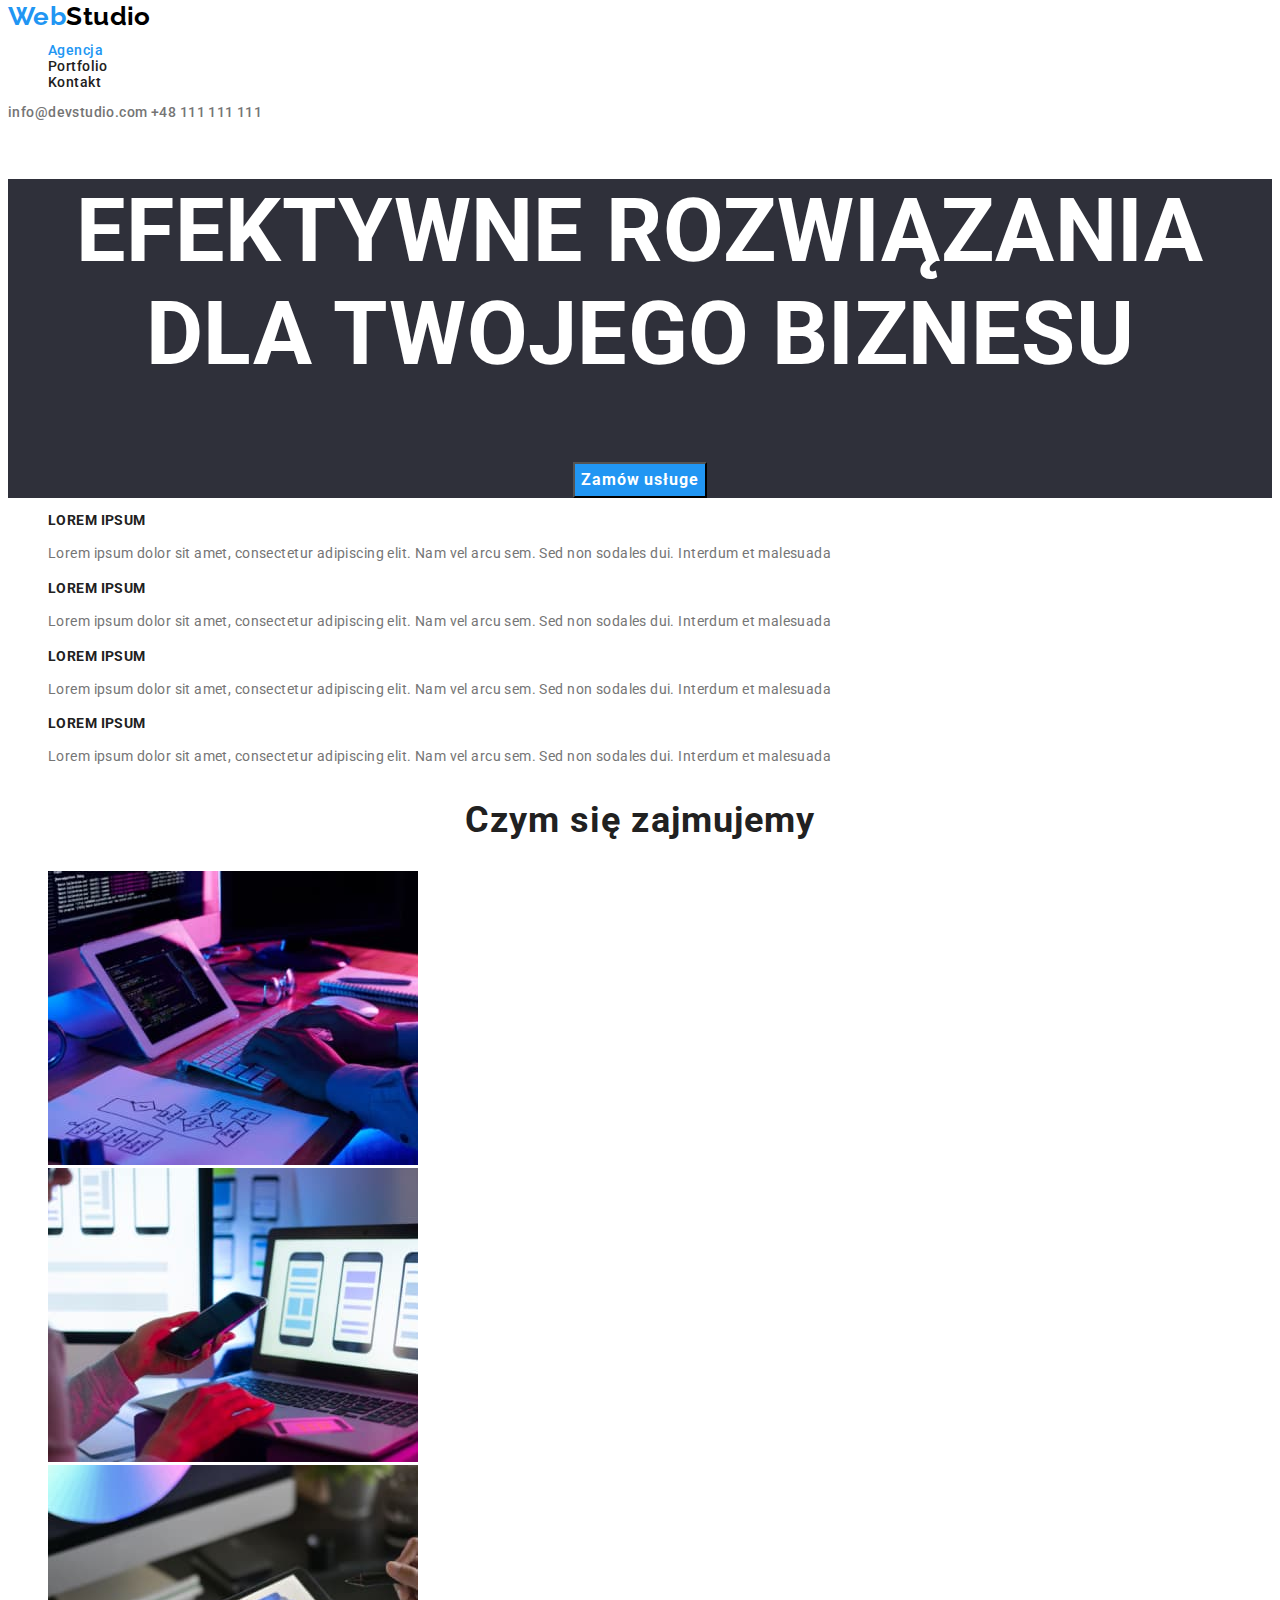
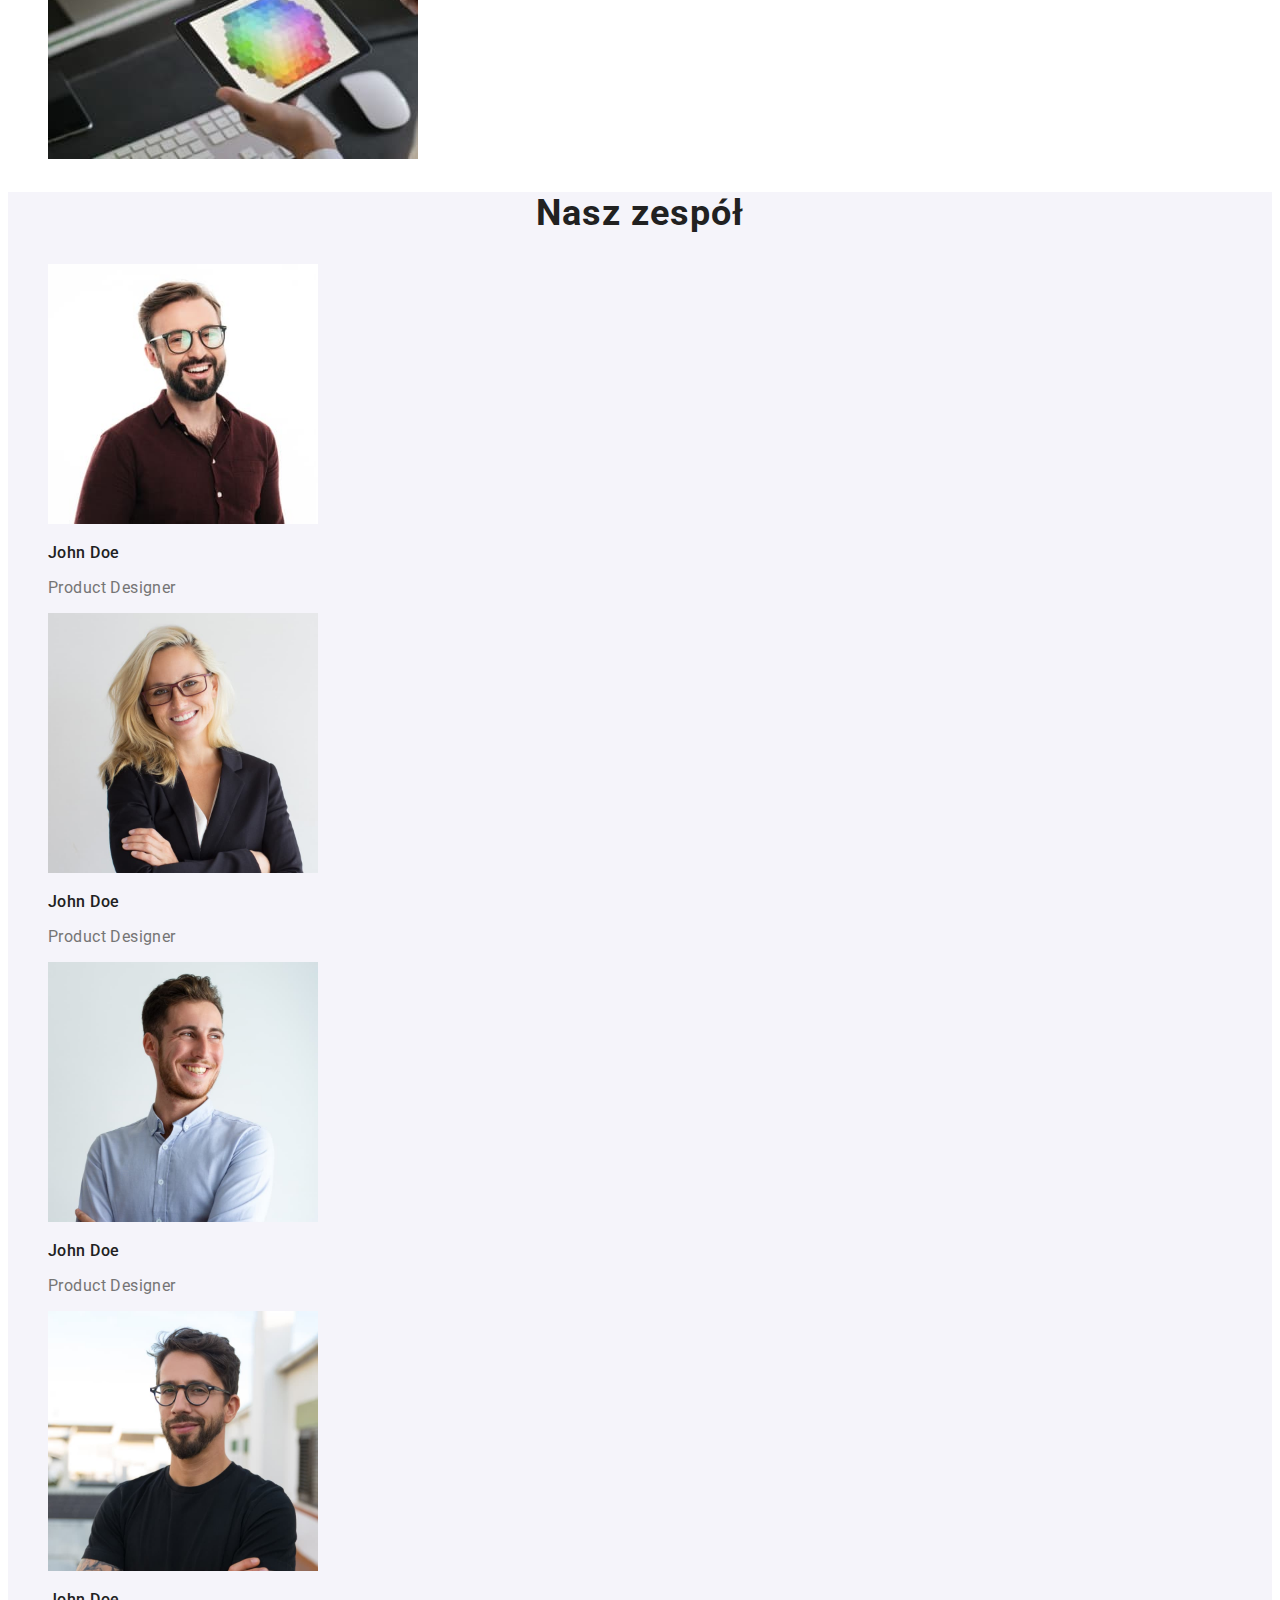
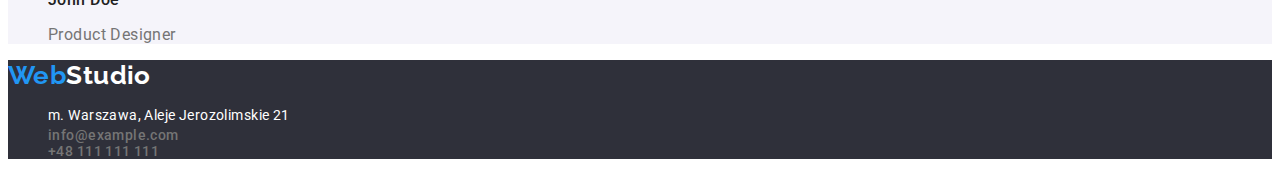
==== index.html @ d0f8a62d "Utworzenie Repozytorium 3" ====
<!DOCTYPE html>
<html lang="pl">
    <head>
        <meta charset="UTF-8" />
        <meta http-equiv="X-UA-Compatible" content="IE=edge" />
        <meta name="viewport" content="width=device-width, initial-scale=1.0" />

        <link
            href="https://fonts.googleapis.com/css2?family=Raleway:wght@700&family=Roboto:wght@400;500;700;900&display=swap"
            rel="stylesheet"
        />
        <link rel="stylesheet" href="css/styles.css" />
        <title>Studio</title>
    </head>
    <body>
        <header>
            <nav class="link">
                <a class="logo" href="index.html"
                    >Web<span class="log-dark">Studio</span></a
                >
                <ul class="ul-class">
                    <li>
                        <a class="link-current" href="index.html">Agencja</a>
                    </li>
                    <li><a class="link" href="portfolio.html">Portfolio</a></li>
                    <li><a class="link" href="#">Kontakt</a></li>
                </ul>
            </nav>
            <div>
                <a class="link-kontakt" href="mailto:info@devstudio.com"
                    >info@devstudio.com</a
                >
                <a class="link-kontakt" href="tel:+48111111111"
                    >+48 111 111 111</a
                >
            </div>
        </header>
        <main>
            <section class="frist-section">
                <h1 class="title-clas">
                    efektywne rozwiązania dla twojego biznesu
                </h1>
                <button type="button" class="button">Zamów usługe</button>
            </section>
            <section>
                <h2 class="visually-hidden">nasze atuty</h2>
                <ul class="ul-class">
                    <li>
                        <h3 class="h3-tittle">LOREM IPSUM</h3>
                        <p class="h3-text">
                            Lorem ipsum dolor sit amet, consectetur adipiscing
                            elit. Nam vel arcu sem. Sed non sodales dui.
                            Interdum et malesuada
                        </p>
                    </li>
                    <li>
                        <h3 class="h3-tittle">LOREM IPSUM</h3>
                        <p class="h3-text">
                            Lorem ipsum dolor sit amet, consectetur adipiscing
                            elit. Nam vel arcu sem. Sed non sodales dui.
                            Interdum et malesuada
                        </p>
                    </li>
                    <li>
                        <h3 class="h3-tittle">LOREM IPSUM</h3>
                        <p class="h3-text">
                            Lorem ipsum dolor sit amet, consectetur adipiscing
                            elit. Nam vel arcu sem. Sed non sodales dui.
                            Interdum et malesuada
                        </p>
                    </li>
                    <li>
                        <h3 class="h3-tittle">LOREM IPSUM</h3>
                        <p class="h3-text">
                            Lorem ipsum dolor sit amet, consectetur adipiscing
                            elit. Nam vel arcu sem. Sed non sodales dui.
                            Interdum et malesuada
                        </p>
                    </li>
                </ul>
            </section>
            <section>
                <h2 class="h2-tittle">Czym się zajmujemy</h2>
                <ul class="ul-class">
                    <li>
                        <img
                            src="images/img.3.jpg"
                            alt="Ręce piszące na
                        klawiaturze komputerowej"
                            width="370"
                            height="294"
                        />
                    </li>
                    <li>
                        <img
                            src="images/img.1.jpg"
                            alt="Ręce z telefonem w dłoni w tle znajduje się komputer"
                            width="370"
                            height="294"
                        />
                    </li>
                    <li>
                        <img
                            src="images/img.2.jpg"
                            alt="Ręce trzymające tablet w jednej ręce w drugiej znajduje się rysik"
                            width="370"
                            height="294"
                        />
                    </li>
                </ul>
            </section>
            <section class="third-section">
                <h2 class="h2-tittle">Nasz zespół</h2>
                <ul class="ul-class">
                    <li>
                        <img
                            src="images/johndoe.1.jpg"
                            alt="Zdjęcie przedstawia pracownika John Doe"
                            width="270"
                            height="260"
                        />
                        <h3 class="employees-name">John Doe</h3>
                        <p class="employees-tittle">Product Designer</p>
                    </li>
                    <li>
                        <img
                            src="images/johndoe.2.jpg"
                            alt="Zdjęcie przedstawia pracownika John Doe"
                            width="270"
                            height="260"
                        />
                        <h3 class="employees-name">John Doe</h3>
                        <p class="employees-tittle">Product Designer</p>
                    </li>
                    <li>
                        <img
                            src="images/johndoe.3.jpg"
                            alt="Zdjęcie przedstawia pracownika John Doe"
                            width="270"
                            height="260"
                        />
                        <h3 class="employees-name">John Doe</h3>
                        <p class="employees-tittle">Product Designer</p>
                    </li>
                    <li>
                        <img
                            src="images/johndoe.4.jpg"
                            alt="Zdjęcie przedstawia pracownika John Doe"
                            width="270"
                            height="260"
                        />
                        <h3 class="employees-name">John Doe</h3>
                        <p class="employees-tittle">Product Designer</p>
                    </li>
                </ul>
            </section>
        </main>
        <footer class="footer-section">
            <a class="logo" href="index.html"
                >Web<span class="log-bright">Studio</span></a
            >
            <address>
                <ul class="ul-class">
                    <li>
                        <a
                            class="adress-style"
                            href="https://goo.gl/maps/EmtP7q1ZZn8QGGQb9"
                            target="_blank"
                            >m. Warszawa, Aleje Jerozolimskie 21</a
                        >
                    </li>
                    <li>
                        <a class="link-kontakt" href="mailto:info@example.com"
                            >info@example.com</a
                        >
                    </li>
                    <li>
                        <a class="link-kontakt" href="tel:+48111111111"
                            >+48 111 111 111</a
                        >
                    </li>
                </ul>
            </address>
        </footer>
    </body>
</html>
---- css/styles.css ----
:root {
    --main-color: #212121;
    --main-bright-color: #ffffff;
    --text-color: #757575;
    --style-color: #2196f3;
    --style-color2: #eeeeee;
    --black: #000000;
    --style-color3: #f5f4fa;
    --white: #ffffff;
    --second-background-color: #2f303a;
    --ttry: #ececec;
}

body {
    font-family: 'Roboto';
    color: var(--main-color);
    font-size: 14px;
    letter-spacing: 0.03em;
    background-color: var(--main-bright-color);
}
.title-class {
    font-family: 'Roboto';
    font-style: normal;
    font-weight: 900;
    font-size: 44px;
    line-height: 1.36em;
    text-align: center;
    letter-spacing: 0.06em;
    text-transform: uppercase;
}
.frist-section {
    font-weight: 900;
    font-size: 44px;
    text-align: center;
    text-transform: uppercase;
    background-color: var(--second-background-color);
    color: var(--main-bright-color);
}

.third-section {
    background-color: var(--style-color3);
}
.footer-section {
    background-color: var(--second-background-color);
}
a {
    text-decoration: none;
}

.link {
    font-weight: 500;
    line-height: 16px;
    color: var(--main-color);
    list-style-type: none;
}
.link-current {
    color: var(--style-color);
}
.ul-class {
    list-style-type: none;
}
.link:hover {
    color: var(--style-color);
}
.link:focus {
    color: var(--style-color);
}
.h2-tittle {
    font-family: 'Roboto';
    font-style: normal;
    font-weight: 700;
    font-size: 36px;
    line-height: 42px;
    text-align: center;
    letter-spacing: 0.03em;

    color: var(--main-color);
}
.link-kontakt {
    font-style: normal;
    color: var(--text-color);
    font-weight: 500;
    cursor: pointer;
}
.link-kontakt:hover {
    color: var(--style-color);
}
.link-kontakt:focus {
    color: var(--style-color);
}

.logo {
    font-family: 'Raleway';
    font-weight: 700;
    font-size: 26px;
    color: var(--style-color);
}
.log-dark {
    color: #000000;
}
.log-bright {
    color: var(--main-bright-color);
}
.button {
    font-family: 'Roboto';
    font-style: normal;
    font-weight: 700;
    font-size: 16px;
    line-height: 1.88;
    letter-spacing: 0.06em;
    color: var(--main-bright-color);
    background-color: var(--style-color);
    cursor: pointer;
}
.button:hover {
    cursor: pointer;
}
.button-list {
    font-family: 'Roboto';
    font-style: normal;
    font-weight: 500;
    font-size: 16px;
    line-height: 1.7em;
    letter-spacing: 0.03em;
    color: var(--main-color);
    background-color: var(--style-color3);
}
.button-list:hover {
    color: var(--main-bright-color);
    background-color: var(--style-color);
}
.button-list:focus {
    color: var(--main-bright-color);
    background-color: var(--style-color);
}
.employees-name {
    font-weight: 500;
    font-size: 16px;
}
.employees-tittle {
    font-weight: 400;
    font-size: 16px;

    color: var(--text-color);
}
.adress-style {
    font-style: normal;
    font-weight: 400;
    line-height: 1.7em;
    color: var(--main-bright-color);
}
.h3-tittle {
    font-family: 'Roboto';
    font-style: normal;
    font-weight: 700;
    font-size: 14px;
    line-height: 16px;
    letter-spacing: 0.03em;
    text-transform: uppercase;
    color: var(--main-color);
}
.h3-text {
    font-weight: 400;
    line-height: 1.7em;
    color: var(--text-color);
}
.our-project {
    font-weight: 700;
    font-size: 18px;
    line-height: 2em;
    letter-spacing: 0.06em;
}
.our-capabilities {
    font-weight: 400;
    font-size: 16px;
    line-height: 1.85em;
    color: var(--text-color);
}
.visually-hidden {
    position: absolute;
    width: 1px;
    height: 1px;
    margin: -1px;
    border: 0;
    padding: 0;

    white-space: nowrap;
    clip-path: inset(100%);
    clip: rect(0 0 0 0);
    overflow: hidden;
}
.mail-class {
    text-decoration-line: underline;
    font-weight: 400;
    font-size: 14px;
    font-style: normal;
    color: var(--text-color);
}
.mail-class:hover {
    color: var(--style-color);
}
.mail-class:focus {
    color: var(--style-color);
    line-height: ;
}
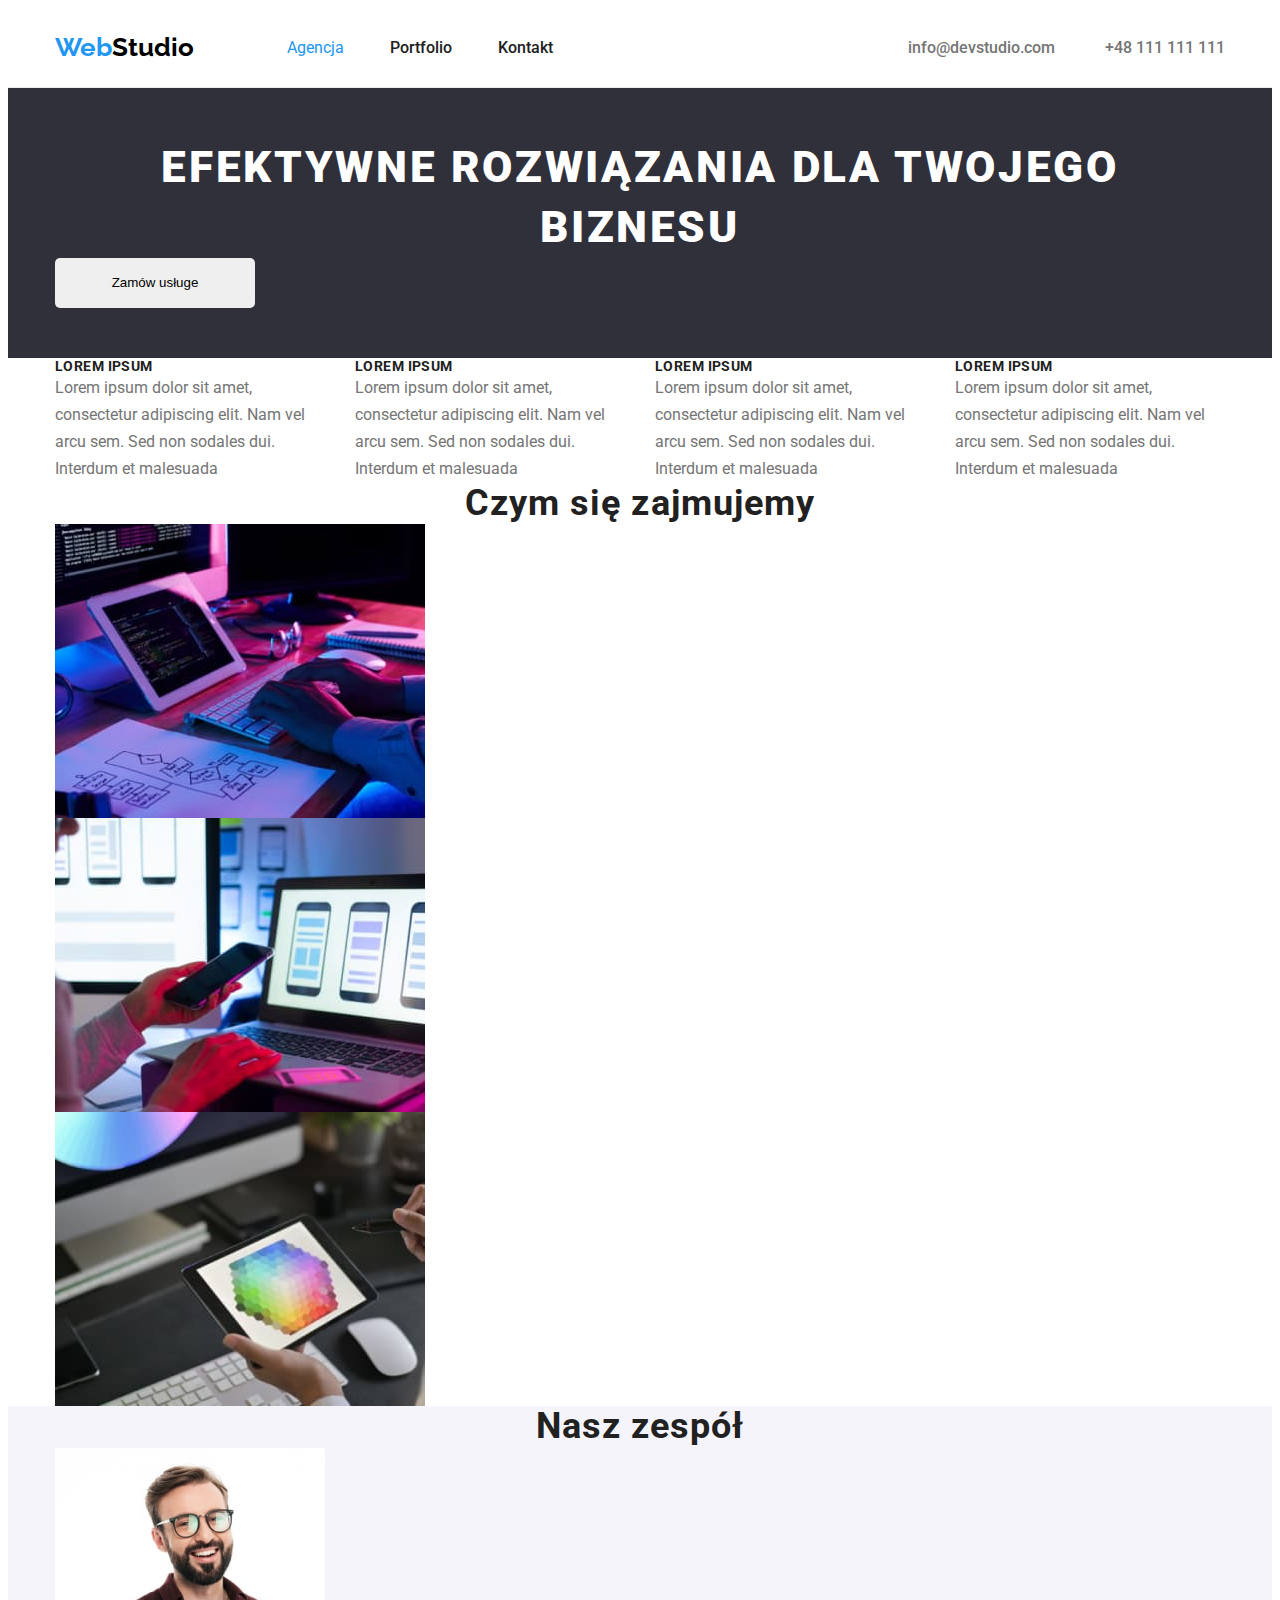
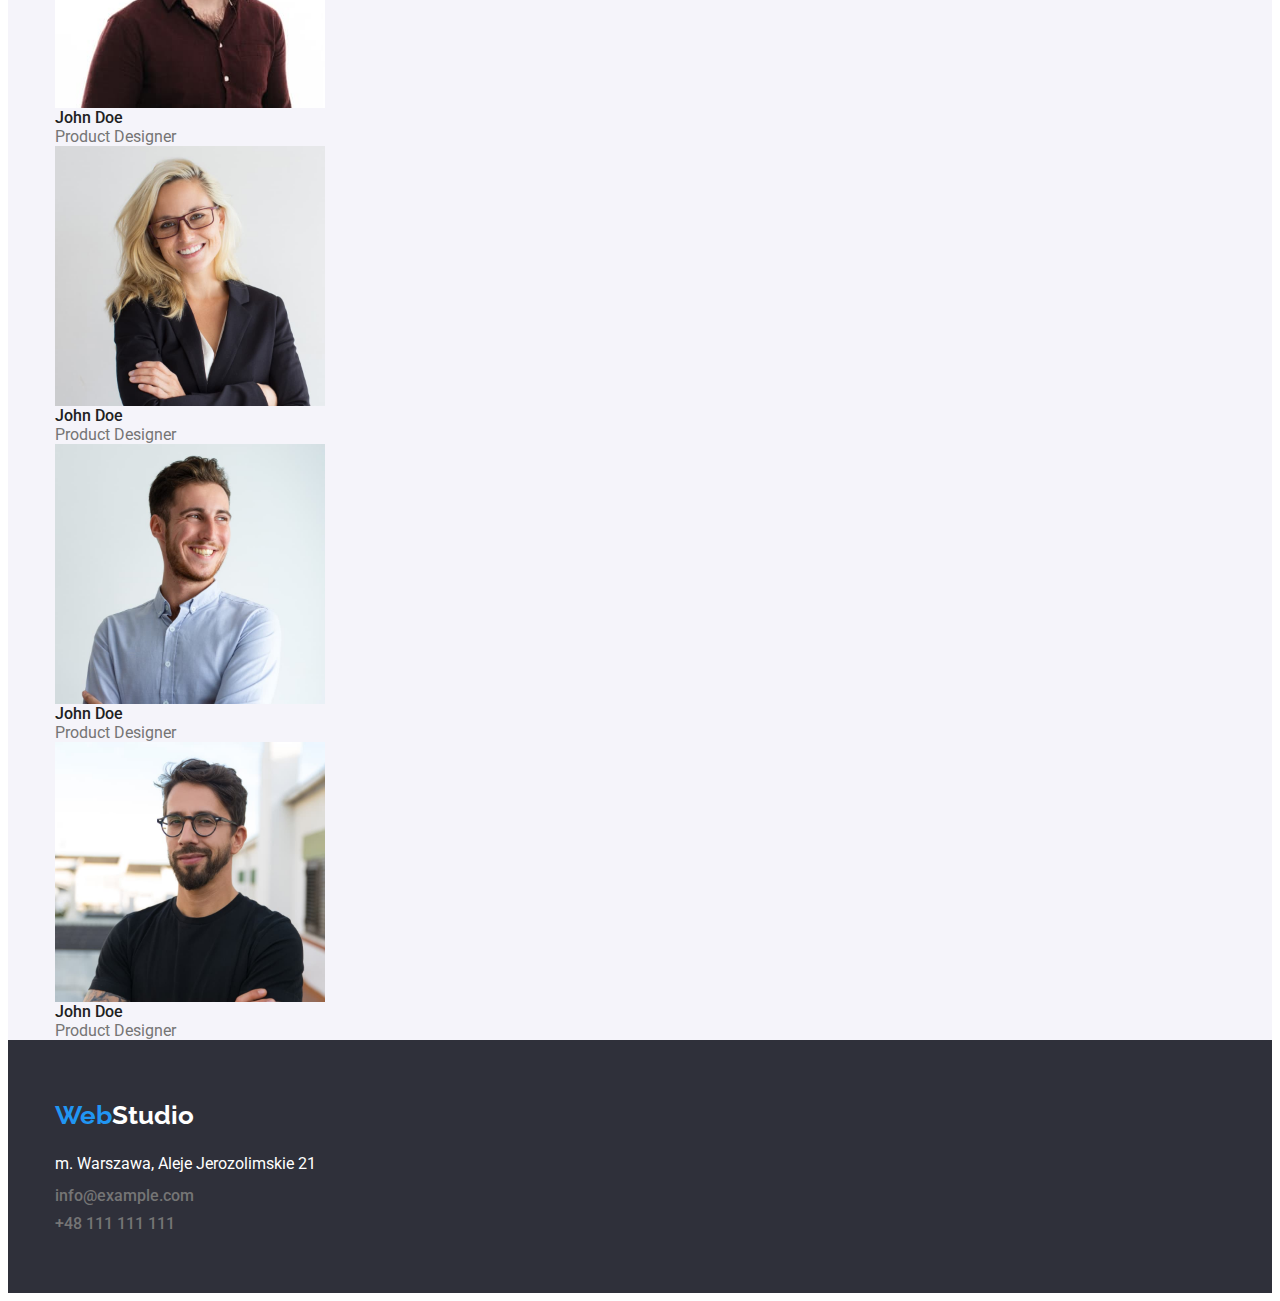
==== commit 0081d2a0: "Back Up" ====
--- a/index.html
+++ b/index.html
@@ -4,7 +4,10 @@
         <meta charset="UTF-8" />
         <meta http-equiv="X-UA-Compatible" content="IE=edge" />
         <meta name="viewport" content="width=device-width, initial-scale=1.0" />
-
+        <link
+            rel="stylesheet"
+            href="node_modules/modern-normalize/modern-normalize.css"
+        />
         <link
             href="https://fonts.googleapis.com/css2?family=Raleway:wght@700&family=Roboto:wght@400;500;700;900&display=swap"
             rel="stylesheet"
@@ -14,173 +17,198 @@
     </head>
     <body>
         <header>
-            <nav class="link">
-                <a class="logo" href="index.html"
-                    >Web<span class="log-dark">Studio</span></a
-                >
-                <ul class="ul-class">
-                    <li>
-                        <a class="link-current" href="index.html">Agencja</a>
-                    </li>
-                    <li><a class="link" href="portfolio.html">Portfolio</a></li>
-                    <li><a class="link" href="#">Kontakt</a></li>
-                </ul>
-            </nav>
-            <div>
-                <a class="link-kontakt" href="mailto:info@devstudio.com"
-                    >info@devstudio.com</a
-                >
-                <a class="link-kontakt" href="tel:+48111111111"
-                    >+48 111 111 111</a
-                >
-            </div>
-        </header>
-        <main>
-            <section class="frist-section">
-                <h1 class="title-clas">
-                    efektywne rozwiązania dla twojego biznesu
-                </h1>
-                <button type="button" class="button">Zamów usługe</button>
-            </section>
-            <section>
-                <h2 class="visually-hidden">nasze atuty</h2>
-                <ul class="ul-class">
-                    <li>
-                        <h3 class="h3-tittle">LOREM IPSUM</h3>
-                        <p class="h3-text">
-                            Lorem ipsum dolor sit amet, consectetur adipiscing
-                            elit. Nam vel arcu sem. Sed non sodales dui.
-                            Interdum et malesuada
-                        </p>
-                    </li>
-                    <li>
-                        <h3 class="h3-tittle">LOREM IPSUM</h3>
-                        <p class="h3-text">
-                            Lorem ipsum dolor sit amet, consectetur adipiscing
-                            elit. Nam vel arcu sem. Sed non sodales dui.
-                            Interdum et malesuada
-                        </p>
-                    </li>
-                    <li>
-                        <h3 class="h3-tittle">LOREM IPSUM</h3>
-                        <p class="h3-text">
-                            Lorem ipsum dolor sit amet, consectetur adipiscing
-                            elit. Nam vel arcu sem. Sed non sodales dui.
-                            Interdum et malesuada
-                        </p>
-                    </li>
-                    <li>
-                        <h3 class="h3-tittle">LOREM IPSUM</h3>
-                        <p class="h3-text">
-                            Lorem ipsum dolor sit amet, consectetur adipiscing
-                            elit. Nam vel arcu sem. Sed non sodales dui.
-                            Interdum et malesuada
-                        </p>
-                    </li>
-                </ul>
-            </section>
-            <section>
-                <h2 class="h2-tittle">Czym się zajmujemy</h2>
-                <ul class="ul-class">
-                    <li>
-                        <img
-                            src="images/img.3.jpg"
-                            alt="Ręce piszące na
-                        klawiaturze komputerowej"
-                            width="370"
-                            height="294"
-                        />
-                    </li>
-                    <li>
-                        <img
-                            src="images/img.1.jpg"
-                            alt="Ręce z telefonem w dłoni w tle znajduje się komputer"
-                            width="370"
-                            height="294"
-                        />
-                    </li>
-                    <li>
-                        <img
-                            src="images/img.2.jpg"
-                            alt="Ręce trzymające tablet w jednej ręce w drugiej znajduje się rysik"
-                            width="370"
-                            height="294"
-                        />
-                    </li>
-                </ul>
-            </section>
-            <section class="third-section">
-                <h2 class="h2-tittle">Nasz zespół</h2>
-                <ul class="ul-class">
-                    <li>
-                        <img
-                            src="images/johndoe.1.jpg"
-                            alt="Zdjęcie przedstawia pracownika John Doe"
-                            width="270"
-                            height="260"
-                        />
-                        <h3 class="employees-name">John Doe</h3>
-                        <p class="employees-tittle">Product Designer</p>
-                    </li>
-                    <li>
-                        <img
-                            src="images/johndoe.2.jpg"
-                            alt="Zdjęcie przedstawia pracownika John Doe"
-                            width="270"
-                            height="260"
-                        />
-                        <h3 class="employees-name">John Doe</h3>
-                        <p class="employees-tittle">Product Designer</p>
-                    </li>
-                    <li>
-                        <img
-                            src="images/johndoe.3.jpg"
-                            alt="Zdjęcie przedstawia pracownika John Doe"
-                            width="270"
-                            height="260"
-                        />
-                        <h3 class="employees-name">John Doe</h3>
-                        <p class="employees-tittle">Product Designer</p>
-                    </li>
-                    <li>
-                        <img
-                            src="images/johndoe.4.jpg"
-                            alt="Zdjęcie przedstawia pracownika John Doe"
-                            width="270"
-                            height="260"
-                        />
-                        <h3 class="employees-name">John Doe</h3>
-                        <p class="employees-tittle">Product Designer</p>
-                    </li>
-                </ul>
-            </section>
-        </main>
-        <footer class="footer-section">
-            <a class="logo" href="index.html"
-                >Web<span class="log-bright">Studio</span></a
-            >
-            <address>
-                <ul class="ul-class">
-                    <li>
-                        <a
-                            class="adress-style"
-                            href="https://goo.gl/maps/EmtP7q1ZZn8QGGQb9"
-                            target="_blank"
-                            >m. Warszawa, Aleje Jerozolimskie 21</a
+            <header class="header-wrapper">
+                <div class="container">
+                    <nav class="nav-wrapper">
+                        <a class="logo" href="index.html"
+                            >Web<span class="log-dark">Studio</span></a
                         >
-                    </li>
-                    <li>
-                        <a class="link-kontakt" href="mailto:info@example.com"
-                            >info@example.com</a
+                        <ul class="nav-list">
+                            <li>
+                                <a class="link-current" href="index.html"
+                                    >Agencja</a
+                                >
+                            </li>
+                            <li>
+                                <a class="link" href="portfolio.html"
+                                    >Portfolio</a
+                                >
+                            </li>
+                            <li><a class="link" href="#">Kontakt</a></li>
+                        </ul>
+                    </nav>
+                    <div>
+                        <a class="link-kontakt" href="mailto:info@devstudio.com"
+                            >info@devstudio.com</a
                         >
-                    </li>
-                    <li>
                         <a class="link-kontakt" href="tel:+48111111111"
                             >+48 111 111 111</a
                         >
-                    </li>
-                </ul>
-            </address>
+                    </div>
+                </div>
+            </header>
+        </header>
+        <main>
+            <section class="frist-section section">
+                <div class="container">
+                    <h1 class="title-clas">
+                        efektywne rozwiązania dla twojego biznesu
+                    </h1>
+                    <button type="button" class="button frist-button">
+                        Zamów usługe
+                    </button>
+                </div>
+            </section>
+            <section class="section">
+                <div class="container">
+                    <h2 class="visually-hidden">nasze atuty</h2>
+
+                    <ul class="ul-class nasze-atuty">
+                        <li>
+                            <h3 class="h3-tittle">LOREM IPSUM</h3>
+                            <p class="h3-text">
+                                Lorem ipsum dolor sit amet, consectetur
+                                adipiscing elit. Nam vel arcu sem. Sed non
+                                sodales dui. Interdum et malesuada
+                            </p>
+                        </li>
+                        <li>
+                            <h3 class="h3-tittle">LOREM IPSUM</h3>
+                            <p class="h3-text">
+                                Lorem ipsum dolor sit amet, consectetur
+                                adipiscing elit. Nam vel arcu sem. Sed non
+                                sodales dui. Interdum et malesuada
+                            </p>
+                        </li>
+                        <li>
+                            <h3 class="h3-tittle">LOREM IPSUM</h3>
+                            <p class="h3-text">
+                                Lorem ipsum dolor sit amet, consectetur
+                                adipiscing elit. Nam vel arcu sem. Sed non
+                                sodales dui. Interdum et malesuada
+                            </p>
+                        </li>
+                        <li>
+                            <h3 class="h3-tittle">LOREM IPSUM</h3>
+                            <p class="h3-text">
+                                Lorem ipsum dolor sit amet, consectetur
+                                adipiscing elit. Nam vel arcu sem. Sed non
+                                sodales dui. Interdum et malesuada
+                            </p>
+                        </li>
+                    </ul>
+                </div>
+            </section>
+            <section class="section">
+                <div class="container">
+                    <h2 class="h2-tittle">Czym się zajmujemy</h2>
+                    <ul class="ul-class">
+                        <li>
+                            <img
+                                src="images/img.3.jpg"
+                                alt="Ręce piszące na
+                        klawiaturze komputerowej"
+                                width="370"
+                                height="294"
+                            />
+                        </li>
+                        <li>
+                            <img
+                                src="images/img.1.jpg"
+                                alt="Ręce z telefonem w dłoni w tle znajduje się komputer"
+                                width="370"
+                                height="294"
+                            />
+                        </li>
+                        <li>
+                            <img
+                                src="images/img.2.jpg"
+                                alt="Ręce trzymające tablet w jednej ręce w drugiej znajduje się rysik"
+                                width="370"
+                                height="294"
+                            />
+                        </li>
+                    </ul>
+                </div>
+            </section>
+            <section class="third-section">
+                <div class="container">
+                    <h2 class="h2-tittle">Nasz zespół</h2>
+                    <ul class="ul-class">
+                        <li>
+                            <img
+                                src="images/johndoe.1.jpg"
+                                alt="Zdjęcie przedstawia pracownika John Doe"
+                                width="270"
+                                height="260"
+                            />
+                            <h3 class="employees-name">John Doe</h3>
+                            <p class="employees-tittle">Product Designer</p>
+                        </li>
+                        <li>
+                            <img
+                                src="images/johndoe.2.jpg"
+                                alt="Zdjęcie przedstawia pracownika John Doe"
+                                width="270"
+                                height="260"
+                            />
+                            <h3 class="employees-name">John Doe</h3>
+                            <p class="employees-tittle">Product Designer</p>
+                        </li>
+                        <li>
+                            <img
+                                src="images/johndoe.3.jpg"
+                                alt="Zdjęcie przedstawia pracownika John Doe"
+                                width="270"
+                                height="260"
+                            />
+                            <h3 class="employees-name">John Doe</h3>
+                            <p class="employees-tittle">Product Designer</p>
+                        </li>
+                        <li>
+                            <img
+                                src="images/johndoe.4.jpg"
+                                alt="Zdjęcie przedstawia pracownika John Doe"
+                                width="270"
+                                height="260"
+                            />
+                            <h3 class="employees-name">John Doe</h3>
+                            <p class="employees-tittle">Product Designer</p>
+                        </li>
+                    </ul>
+                </div>
+            </section>
+        </main>
+        <footer class="footer-section">
+            <div class="container">
+                <a class="logo" href="index.html"
+                    >Web<span class="log-bright">Studio</span></a
+                >
+                <address>
+                    <ul class="ul-class">
+                        <li>
+                            <a
+                                class="adress-style"
+                                href="https://goo.gl/maps/EmtP7q1ZZn8QGGQb9"
+                                target="_blank"
+                                >m. Warszawa, Aleje Jerozolimskie 21</a
+                            >
+                        </li>
+                        <li>
+                            <a
+                                class="link-kontakt"
+                                href="mailto:info@example.com"
+                                >info@example.com</a
+                            >
+                        </li>
+                        <li>
+                            <a class="link-kontakt" href="tel:+48111111111"
+                                >+48 111 111 111</a
+                            >
+                        </li>
+                    </ul>
+                </address>
+            </div>
         </footer>
     </body>
 </html>
--- a/css/styles.css
+++ b/css/styles.css
@@ -10,17 +10,35 @@
     --second-background-color: #2f303a;
     --ttry: #ececec;
 }
-
+*,
+*::before,
+*::after {
+    box-sizing: border-box;
+}
+h1,
+h2,
+h3,
+h4,
+h5,
+h6,
+ul,
+p {
+    margin: 0;
+    padding: 0;
+}
 body {
     font-family: 'Roboto';
     color: var(--main-color);
-    font-size: 14px;
-    letter-spacing: 0.03em;
-    background-color: var(--main-bright-color);
-}
-.title-class {
-    font-family: 'Roboto';
-    font-style: normal;
+}
+.container {
+    width: 1200px;
+    padding: 0 15px;
+    margin: 0 auto;
+}
+img {
+    vertical-align: middle;
+}
+.title-clas {
     font-weight: 900;
     font-size: 44px;
     line-height: 1.36em;
@@ -29,21 +47,35 @@
     text-transform: uppercase;
 }
 .frist-section {
-    font-weight: 900;
-    font-size: 44px;
-    text-align: center;
-    text-transform: uppercase;
     background-color: var(--second-background-color);
     color: var(--main-bright-color);
-}
-
+    padding: 50px 0;
+}
+.frist-button {
+    box-sizing: border-box;
+    width: 200px;
+    height: 50px;
+    border-radius: 5px;
+    border: 0px;
+    /* box-shadow: ; */
+}
 .third-section {
     background-color: var(--style-color3);
 }
 .footer-section {
     background-color: var(--second-background-color);
-}
-a {
+    padding: 60px 0;
+}
+.footer-section address {
+    font-style: normal;
+}
+.footer-section ul {
+    margin-top: 20px;
+    display: flex;
+    flex-direction: column;
+    gap: 9px;
+}
+.container a {
     text-decoration: none;
 }
 
@@ -56,8 +88,14 @@
 .link-current {
     color: var(--style-color);
 }
-.ul-class {
+ul {
     list-style-type: none;
+    margin: 0;
+    padding: 0;
+}
+.nasze-atuty {
+    display: flex;
+    gap: 30px;
 }
 .link:hover {
     color: var(--style-color);
@@ -67,17 +105,16 @@
 }
 .h2-tittle {
     font-family: 'Roboto';
-    font-style: normal;
+
     font-weight: 700;
     font-size: 36px;
-    line-height: 42px;
+    line-height: 1.16;
     text-align: center;
     letter-spacing: 0.03em;
 
     color: var(--main-color);
 }
 .link-kontakt {
-    font-style: normal;
     color: var(--text-color);
     font-weight: 500;
     cursor: pointer;
@@ -94,6 +131,7 @@
     font-weight: 700;
     font-size: 26px;
     color: var(--style-color);
+    margin-right: 93px;
 }
 .log-dark {
     color: #000000;
@@ -101,57 +139,47 @@
 .log-bright {
     color: var(--main-bright-color);
 }
-.button {
-    font-family: 'Roboto';
-    font-style: normal;
+.buttons {
+    display: flex;
+    justify-content: center;
+}
+.buttons > li > button {
+    font-family: 'Roboto';
+
     font-weight: 700;
     font-size: 16px;
     line-height: 1.88;
     letter-spacing: 0.06em;
+    color: var(--main-color);
+    background-color: var(--style-color3);
+    cursor: pointer;
+    border: none;
+    padding: 6px 22px;
+    border-radius: 4px;
+    margin: 0 5px 30px 5px;
+}
+.buttons > li > button:hover,
+.buttons > li > button:focus {
     color: var(--main-bright-color);
     background-color: var(--style-color);
-    cursor: pointer;
-}
-.button:hover {
-    cursor: pointer;
-}
-.button-list {
-    font-family: 'Roboto';
-    font-style: normal;
-    font-weight: 500;
-    font-size: 16px;
-    line-height: 1.7em;
-    letter-spacing: 0.03em;
-    color: var(--main-color);
-    background-color: var(--style-color3);
-}
-.button-list:hover {
-    color: var(--main-bright-color);
-    background-color: var(--style-color);
-}
-.button-list:focus {
-    color: var(--main-bright-color);
-    background-color: var(--style-color);
-}
+}
+
 .employees-name {
     font-weight: 500;
     font-size: 16px;
 }
 .employees-tittle {
-    font-weight: 400;
     font-size: 16px;
 
     color: var(--text-color);
 }
 .adress-style {
-    font-style: normal;
-    font-weight: 400;
     line-height: 1.7em;
     color: var(--main-bright-color);
 }
 .h3-tittle {
     font-family: 'Roboto';
-    font-style: normal;
+
     font-weight: 700;
     font-size: 14px;
     line-height: 16px;
@@ -169,12 +197,14 @@
     font-size: 18px;
     line-height: 2em;
     letter-spacing: 0.06em;
+    /* margin: 20px 24px 4px 24px; */
 }
 .our-capabilities {
     font-weight: 400;
     font-size: 16px;
     line-height: 1.85em;
     color: var(--text-color);
+    margin: 4px 4px 20px 24px;
 }
 .visually-hidden {
     position: absolute;
@@ -191,9 +221,9 @@
 }
 .mail-class {
     text-decoration-line: underline;
-    font-weight: 400;
+
     font-size: 14px;
-    font-style: normal;
+
     color: var(--text-color);
 }
 .mail-class:hover {
@@ -201,5 +231,60 @@
 }
 .mail-class:focus {
     color: var(--style-color);
-    line-height: ;
-}
+}
+.buttons-set {
+    display: flex;
+    flex-wrap: wrap;
+    gap: 6px;
+    justify-content: center;
+}
+.cards {
+    display: flex;
+    flex-wrap: wrap;
+    gap: 30px;
+}
+.cards > li > div {
+    border-bottom: 1px solid #eeeeee;
+    border-right: 1px solid #eeeeee;
+    border-left: 1px solid #eeeeee;
+}
+
+.header-wrapper {
+    border-bottom: 1px solid #ececec;
+    padding-top: 24px;
+    padding-bottom: 25px;
+}
+.header-wrapper nav {
+    display: flex;
+    align-items: center;
+}
+.header-wrapper .container {
+    display: flex;
+    justify-content: space-between;
+    align-items: center;
+}
+.nav-wrapper {
+    display: flex;
+    justify-content: space-between;
+}
+.nav-list {
+    display: flex;
+    justify-content: space-between;
+    gap: 46px;
+}
+.nav-wrapper + div {
+    display: flex;
+    gap: 50px;
+}
+.ul-wrapper {
+    display: flex;
+    margin-left: 93px;
+}
+.ul-wrapper > li {
+    margin-left: 46px;
+    margin-bottom: 126px;
+}
+.cards-items {
+    margin-top: 94px;
+    margin-bottom: 94px;
+}
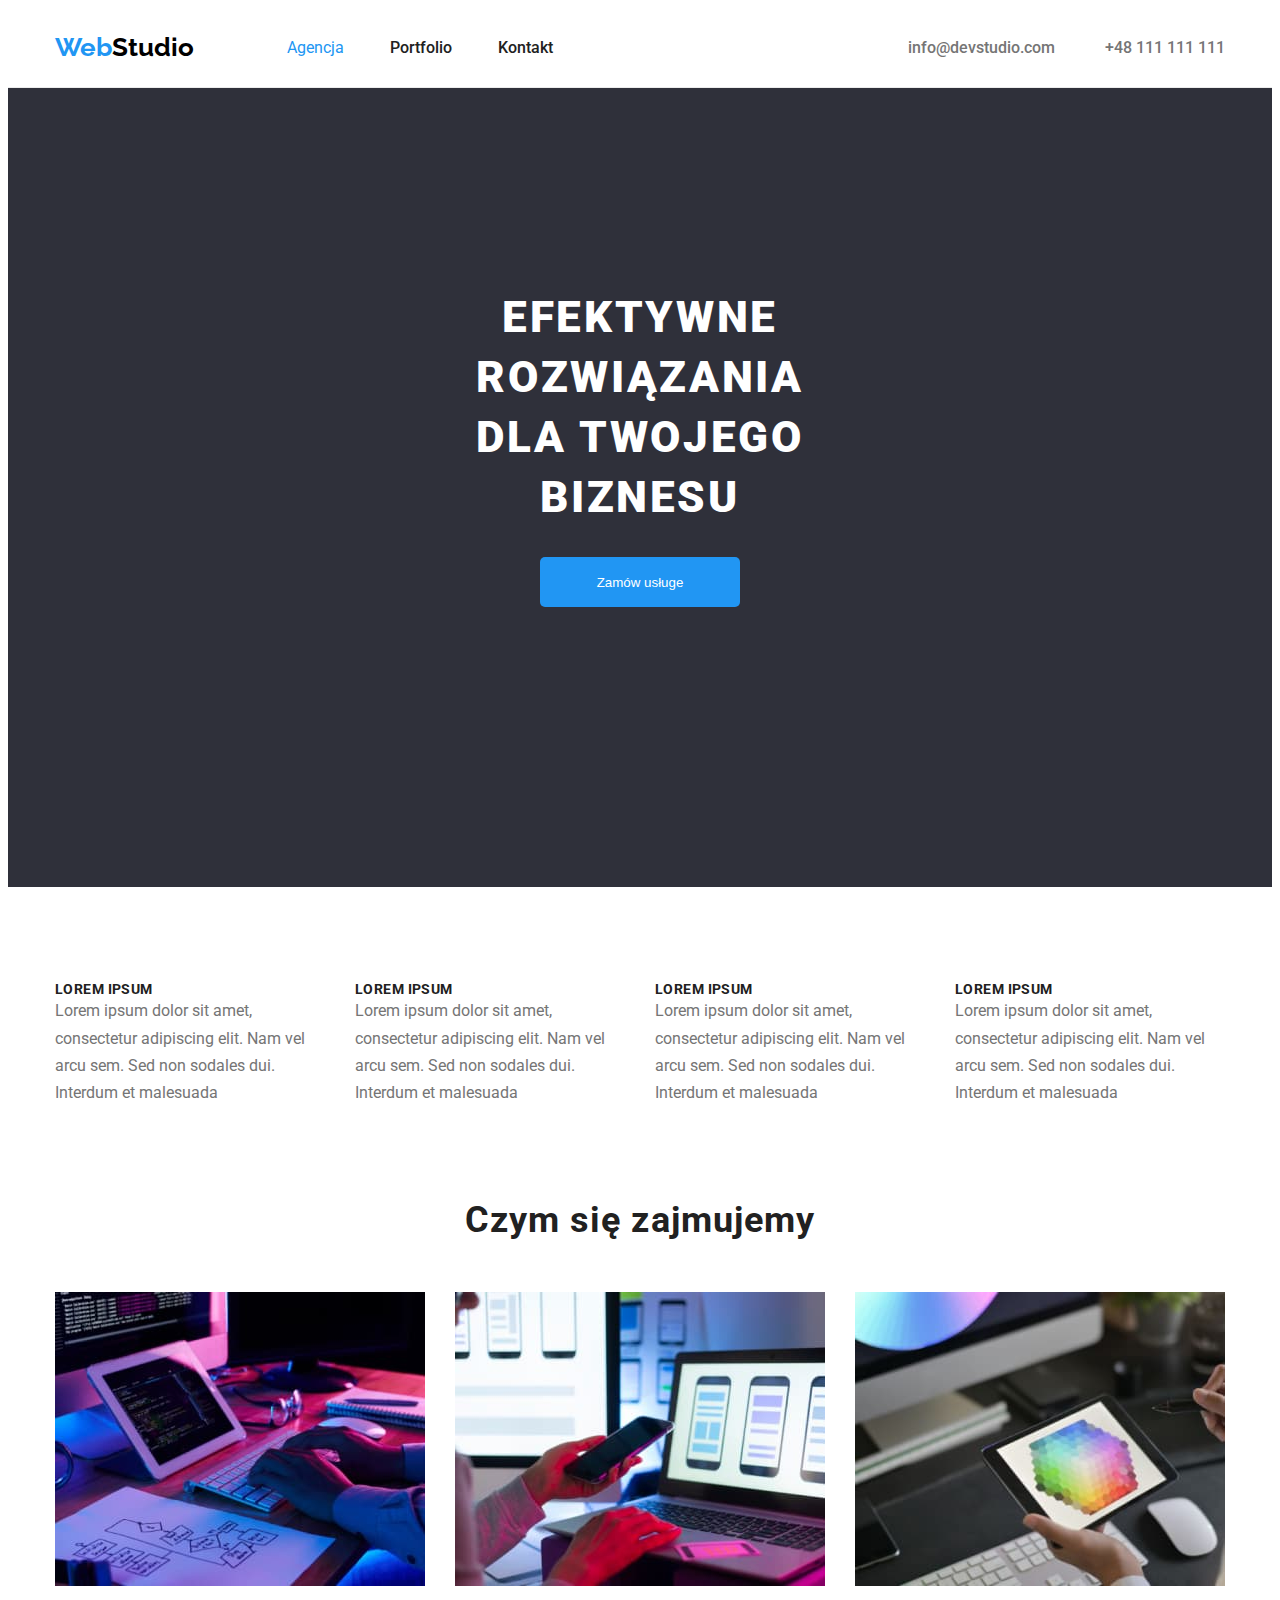
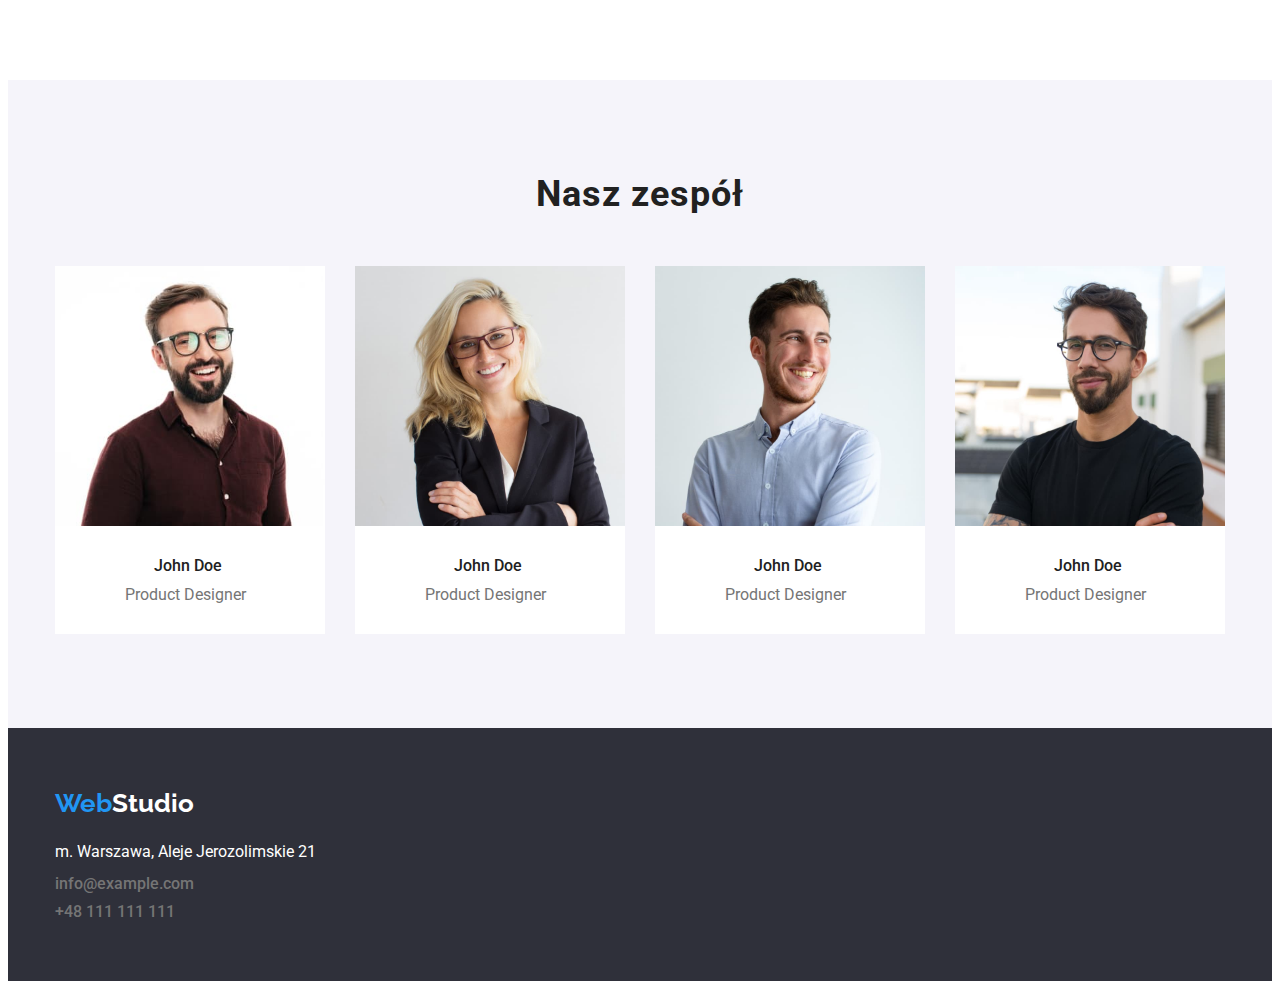
==== commit c95d432d: "Final JOb" ====
--- a/index.html
+++ b/index.html
@@ -49,60 +49,57 @@
             </header>
         </header>
         <main>
-            <section class="frist-section section">
-                <div class="container">
-                    <h1 class="title-clas">
-                        efektywne rozwiązania dla twojego biznesu
-                    </h1>
-                    <button type="button" class="button frist-button">
-                        Zamów usługe
-                    </button>
+            <div class="frist-section">
+                <h1 class="title-clas">
+                    efektywne rozwiązania dla twojego biznesu
+                </h1>
+                <button type="button">Zamów usługe</button>
+            </div>
+
+            <section class="section">
+                <div class="container">
+                    <h2 class="visually-hidden">nasze atuty</h2>
+
+                    <ul class="nasze-atuty">
+                        <li>
+                            <h3>LOREM IPSUM</h3>
+                            <p>
+                                Lorem ipsum dolor sit amet, consectetur
+                                adipiscing elit. Nam vel arcu sem. Sed non
+                                sodales dui. Interdum et malesuada
+                            </p>
+                        </li>
+                        <li>
+                            <h3>LOREM IPSUM</h3>
+                            <p>
+                                Lorem ipsum dolor sit amet, consectetur
+                                adipiscing elit. Nam vel arcu sem. Sed non
+                                sodales dui. Interdum et malesuada
+                            </p>
+                        </li>
+                        <li>
+                            <h3>LOREM IPSUM</h3>
+                            <p>
+                                Lorem ipsum dolor sit amet, consectetur
+                                adipiscing elit. Nam vel arcu sem. Sed non
+                                sodales dui. Interdum et malesuada
+                            </p>
+                        </li>
+                        <li>
+                            <h3>LOREM IPSUM</h3>
+                            <p>
+                                Lorem ipsum dolor sit amet, consectetur
+                                adipiscing elit. Nam vel arcu sem. Sed non
+                                sodales dui. Interdum et malesuada
+                            </p>
+                        </li>
+                    </ul>
                 </div>
             </section>
             <section class="section">
                 <div class="container">
-                    <h2 class="visually-hidden">nasze atuty</h2>
-
-                    <ul class="ul-class nasze-atuty">
-                        <li>
-                            <h3 class="h3-tittle">LOREM IPSUM</h3>
-                            <p class="h3-text">
-                                Lorem ipsum dolor sit amet, consectetur
-                                adipiscing elit. Nam vel arcu sem. Sed non
-                                sodales dui. Interdum et malesuada
-                            </p>
-                        </li>
-                        <li>
-                            <h3 class="h3-tittle">LOREM IPSUM</h3>
-                            <p class="h3-text">
-                                Lorem ipsum dolor sit amet, consectetur
-                                adipiscing elit. Nam vel arcu sem. Sed non
-                                sodales dui. Interdum et malesuada
-                            </p>
-                        </li>
-                        <li>
-                            <h3 class="h3-tittle">LOREM IPSUM</h3>
-                            <p class="h3-text">
-                                Lorem ipsum dolor sit amet, consectetur
-                                adipiscing elit. Nam vel arcu sem. Sed non
-                                sodales dui. Interdum et malesuada
-                            </p>
-                        </li>
-                        <li>
-                            <h3 class="h3-tittle">LOREM IPSUM</h3>
-                            <p class="h3-text">
-                                Lorem ipsum dolor sit amet, consectetur
-                                adipiscing elit. Nam vel arcu sem. Sed non
-                                sodales dui. Interdum et malesuada
-                            </p>
-                        </li>
-                    </ul>
-                </div>
-            </section>
-            <section class="section">
-                <div class="container">
                     <h2 class="h2-tittle">Czym się zajmujemy</h2>
-                    <ul class="ul-class">
+                    <ul class="ul-pictures">
                         <li>
                             <img
                                 src="images/img.3.jpg"
@@ -134,7 +131,7 @@
             <section class="third-section">
                 <div class="container">
                     <h2 class="h2-tittle">Nasz zespół</h2>
-                    <ul class="ul-class">
+                    <ul class="employess">
                         <li>
                             <img
                                 src="images/johndoe.1.jpg"
@@ -142,8 +139,9 @@
                                 width="270"
                                 height="260"
                             />
-                            <h3 class="employees-name">John Doe</h3>
-                            <p class="employees-tittle">Product Designer</p>
+
+                            <h3>John Doe</h3>
+                            <p>Product Designer</p>
                         </li>
                         <li>
                             <img
@@ -152,8 +150,9 @@
                                 width="270"
                                 height="260"
                             />
-                            <h3 class="employees-name">John Doe</h3>
-                            <p class="employees-tittle">Product Designer</p>
+
+                            <h3>John Doe</h3>
+                            <p>Product Designer</p>
                         </li>
                         <li>
                             <img
@@ -162,8 +161,8 @@
                                 width="270"
                                 height="260"
                             />
-                            <h3 class="employees-name">John Doe</h3>
-                            <p class="employees-tittle">Product Designer</p>
+                            <h3>John Doe</h3>
+                            <p>Product Designer</p>
                         </li>
                         <li>
                             <img
@@ -172,8 +171,8 @@
                                 width="270"
                                 height="260"
                             />
-                            <h3 class="employees-name">John Doe</h3>
-                            <p class="employees-tittle">Product Designer</p>
+                            <h3>John Doe</h3>
+                            <p>Product Designer</p>
                         </li>
                     </ul>
                 </div>
@@ -185,7 +184,7 @@
                     >Web<span class="log-bright">Studio</span></a
                 >
                 <address>
-                    <ul class="ul-class">
+                    <ul>
                         <li>
                             <a
                                 class="adress-style"
--- a/css/styles.css
+++ b/css/styles.css
@@ -1,3 +1,4 @@
+/* GLOBAL STYLES */
 :root {
     --main-color: #212121;
     --main-bright-color: #ffffff;
@@ -38,6 +39,35 @@
 img {
     vertical-align: middle;
 }
+ul {
+    list-style-type: none;
+    margin: 0;
+    padding: 0;
+}
+.visually-hidden {
+    position: absolute;
+    width: 1px;
+    height: 1px;
+    margin: -1px;
+    border: 0;
+    padding: 0;
+
+    white-space: nowrap;
+    clip-path: inset(100%);
+    clip: rect(0 0 0 0);
+    overflow: hidden;
+}
+/* STYLE-SECTION */
+
+.frist-section {
+    background-color: var(--second-background-color);
+    color: var(--main-bright-color);
+    padding: 200px 452px 280px 452px;
+    display: flex;
+    flex-direction: column;
+    align-items: center;
+    justify-content: center;
+}
 .title-clas {
     font-weight: 900;
     font-size: 44px;
@@ -46,18 +76,34 @@
     letter-spacing: 0.06em;
     text-transform: uppercase;
 }
-.frist-section {
-    background-color: var(--second-background-color);
-    color: var(--main-bright-color);
-    padding: 50px 0;
-}
-.frist-button {
+.frist-section > button {
     box-sizing: border-box;
     width: 200px;
     height: 50px;
     border-radius: 5px;
     border: 0px;
-    /* box-shadow: ; */
+    background-color: var(--style-color);
+    color: var(--main-bright-color);
+    margin-top: 30px;
+}
+.nasze-atuty {
+    display: flex;
+    gap: 30px;
+    padding-top: 94px;
+}
+.nasze-atuty > li > h3 {
+    font-family: 'Roboto';
+    font-weight: 700;
+    font-size: 14px;
+    line-height: 16px;
+    letter-spacing: 0.03em;
+    text-transform: uppercase;
+    color: var(--main-color);
+}
+.nasze-atuty > li > p {
+    font-weight: 400;
+    line-height: 1.7em;
+    color: var(--text-color);
 }
 .third-section {
     background-color: var(--style-color3);
@@ -88,15 +134,7 @@
 .link-current {
     color: var(--style-color);
 }
-ul {
-    list-style-type: none;
-    margin: 0;
-    padding: 0;
-}
-.nasze-atuty {
-    display: flex;
-    gap: 30px;
-}
+
 .link:hover {
     color: var(--style-color);
 }
@@ -113,15 +151,15 @@
     letter-spacing: 0.03em;
 
     color: var(--main-color);
+    padding-bottom: 50px;
+    padding-top: 94px;
 }
 .link-kontakt {
     color: var(--text-color);
     font-weight: 500;
     cursor: pointer;
 }
-.link-kontakt:hover {
-    color: var(--style-color);
-}
+.link-kontakt:hover,
 .link-kontakt:focus {
     color: var(--style-color);
 }
@@ -164,74 +202,28 @@
     background-color: var(--style-color);
 }
 
-.employees-name {
-    font-weight: 500;
-    font-size: 16px;
-}
-.employees-tittle {
-    font-size: 16px;
-
-    color: var(--text-color);
-}
 .adress-style {
     line-height: 1.7em;
     color: var(--main-bright-color);
 }
-.h3-tittle {
-    font-family: 'Roboto';
-
-    font-weight: 700;
-    font-size: 14px;
-    line-height: 16px;
-    letter-spacing: 0.03em;
-    text-transform: uppercase;
-    color: var(--main-color);
-}
-.h3-text {
-    font-weight: 400;
-    line-height: 1.7em;
-    color: var(--text-color);
-}
+
 .our-project {
     font-weight: 700;
     font-size: 18px;
     line-height: 2em;
     letter-spacing: 0.06em;
-    /* margin: 20px 24px 4px 24px; */
-}
-.our-capabilities {
-    font-weight: 400;
-    font-size: 16px;
-    line-height: 1.85em;
-    color: var(--text-color);
-    margin: 4px 4px 20px 24px;
-}
-.visually-hidden {
-    position: absolute;
-    width: 1px;
-    height: 1px;
-    margin: -1px;
-    border: 0;
-    padding: 0;
-
-    white-space: nowrap;
-    clip-path: inset(100%);
-    clip: rect(0 0 0 0);
-    overflow: hidden;
-}
+}
+
 .mail-class {
     text-decoration-line: underline;
-
     font-size: 14px;
-
-    color: var(--text-color);
-}
-.mail-class:hover {
-    color: var(--style-color);
-}
+    color: var(--text-color);
+}
+.mail-class:hover,
 .mail-class:focus {
     color: var(--style-color);
 }
+
 .buttons-set {
     display: flex;
     flex-wrap: wrap;
@@ -248,7 +240,16 @@
     border-right: 1px solid #eeeeee;
     border-left: 1px solid #eeeeee;
 }
-
+.cards > li > div > h2 {
+    padding: 20px 24px 4px 24px;
+}
+.cards > li > div > p {
+    font-weight: 400;
+    font-size: 16px;
+    line-height: 1.85em;
+    color: var(--text-color);
+    margin: 4px 4px 20px 24px;
+}
 .header-wrapper {
     border-bottom: 1px solid #ececec;
     padding-top: 24px;
@@ -288,3 +289,30 @@
     margin-top: 94px;
     margin-bottom: 94px;
 }
+.ul-pictures {
+    display: flex;
+    justify-content: center;
+    gap: 30px;
+    padding-bottom: 94px;
+}
+.employess {
+    display: flex;
+    flex-wrap: wrap;
+    gap: 30px;
+    padding-bottom: 94px;
+}
+.employess > li {
+    justify-content: center;
+    background-color: var(--main-bright-color);
+}
+.employess > li > h3 {
+    padding: 30px 99px 5px 99px;
+    font-weight: 500;
+    font-size: 16px;
+}
+.employess > li > p {
+    padding: 5px 70px 30px 70px;
+    font-size: 16px;
+    color: var(--text-color);
+    justify-content: center;
+}
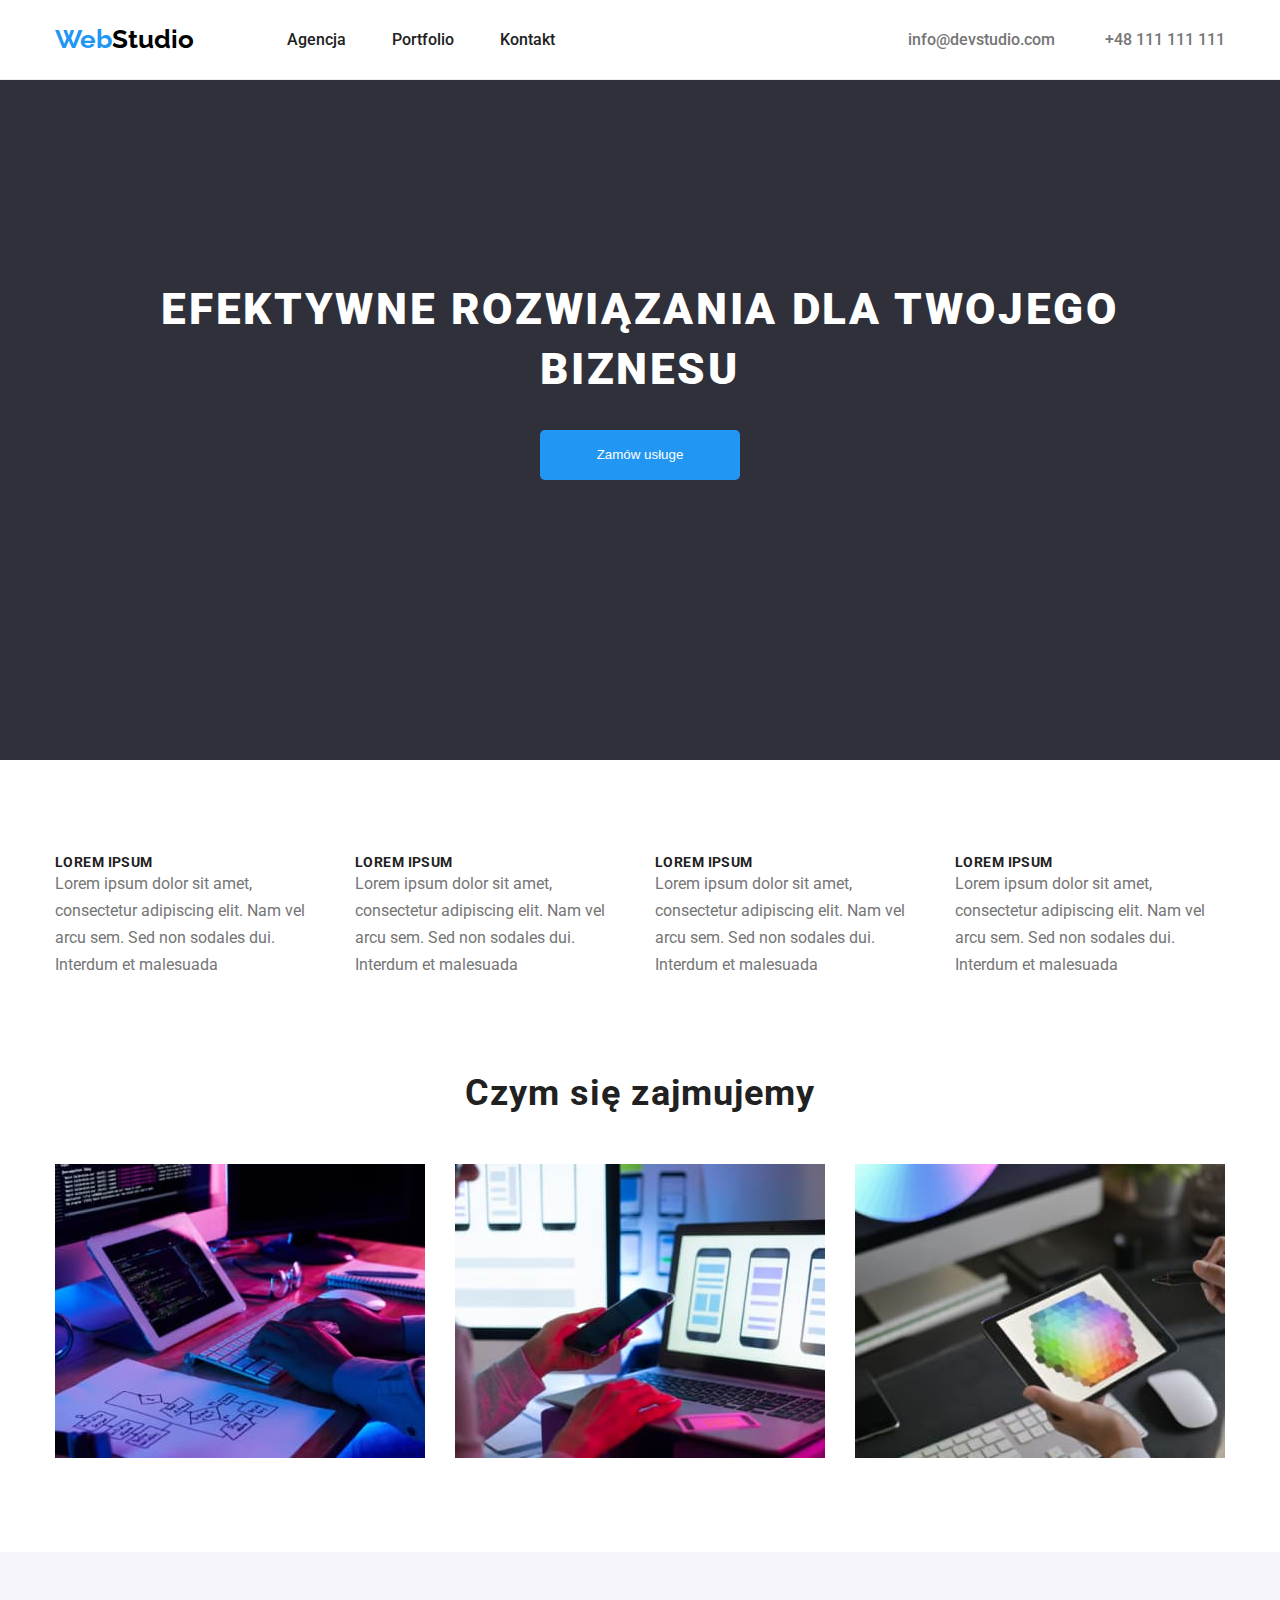
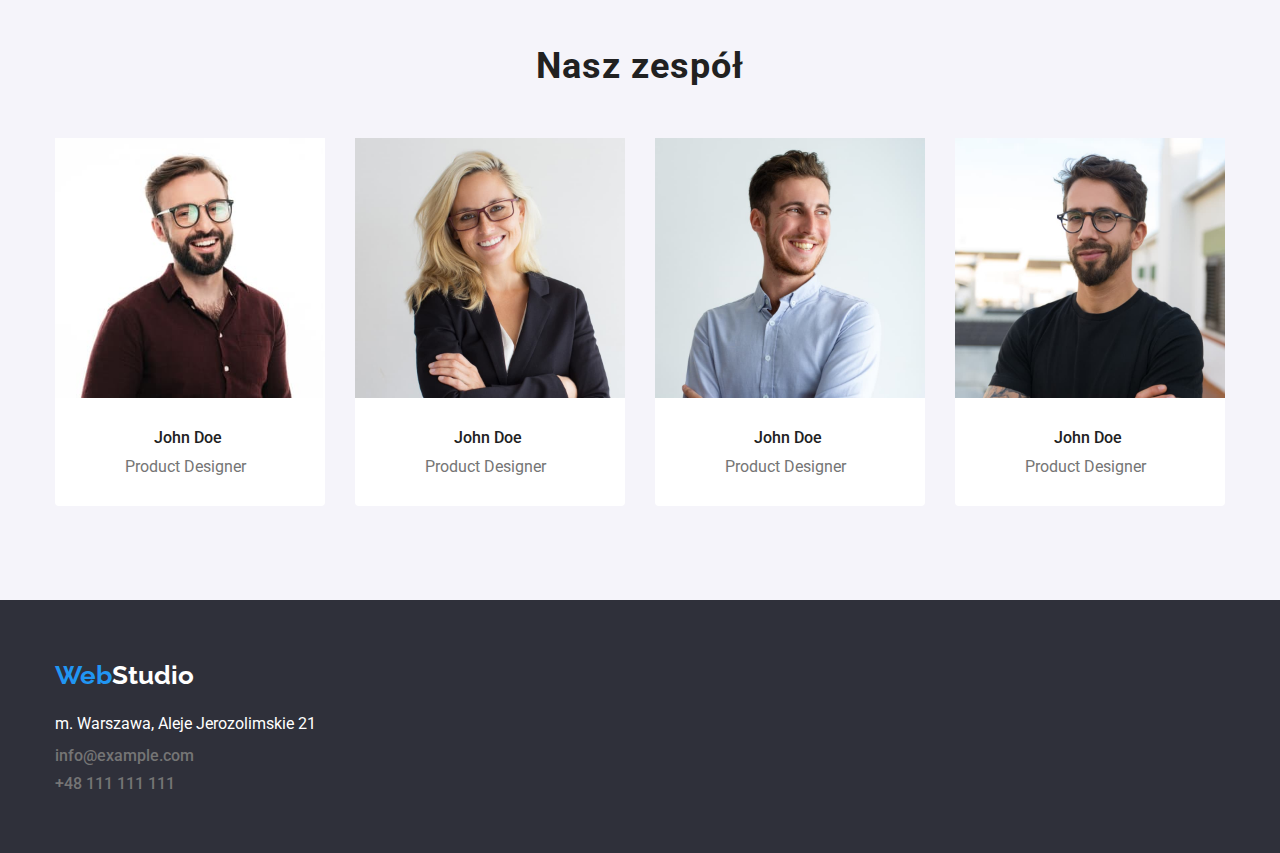
==== commit 88392fff: "Coomit" ====
--- a/index.html
+++ b/index.html
@@ -25,9 +25,7 @@
                         >
                         <ul class="nav-list">
                             <li>
-                                <a class="link-current" href="index.html"
-                                    >Agencja</a
-                                >
+                                <a class="link" href="index.html">Agencja</a>
                             </li>
                             <li>
                                 <a class="link" href="portfolio.html"
--- a/css/styles.css
+++ b/css/styles.css
@@ -30,6 +30,7 @@
 body {
     font-family: 'Roboto';
     color: var(--main-color);
+    margin: 0;
 }
 .container {
     width: 1200px;
@@ -57,12 +58,15 @@
     clip: rect(0 0 0 0);
     overflow: hidden;
 }
+.container a {
+    text-decoration: none;
+}
 /* STYLE-SECTION */
 
 .frist-section {
     background-color: var(--second-background-color);
     color: var(--main-bright-color);
-    padding: 200px 452px 280px 452px;
+    padding: 200px 94px 280px 94px;
     display: flex;
     flex-direction: column;
     align-items: center;
@@ -121,9 +125,6 @@
     flex-direction: column;
     gap: 9px;
 }
-.container a {
-    text-decoration: none;
-}
 
 .link {
     font-weight: 500;
@@ -133,6 +134,7 @@
 }
 .link-current {
     color: var(--style-color);
+    font-weight: 500;
 }
 
 .link:hover {
@@ -207,13 +209,6 @@
     color: var(--main-bright-color);
 }
 
-.our-project {
-    font-weight: 700;
-    font-size: 18px;
-    line-height: 2em;
-    letter-spacing: 0.06em;
-}
-
 .mail-class {
     text-decoration-line: underline;
     font-size: 14px;
@@ -242,6 +237,10 @@
 }
 .cards > li > div > h2 {
     padding: 20px 24px 4px 24px;
+    font-weight: 700;
+    font-size: 18px;
+    line-height: 2em;
+    letter-spacing: 0.06em;
 }
 .cards > li > div > p {
     font-weight: 400;
@@ -277,6 +276,7 @@
     display: flex;
     gap: 50px;
 }
+
 .ul-wrapper {
     display: flex;
     margin-left: 93px;
@@ -304,6 +304,7 @@
 .employess > li {
     justify-content: center;
     background-color: var(--main-bright-color);
+    border-radius: 4px;
 }
 .employess > li > h3 {
     padding: 30px 99px 5px 99px;
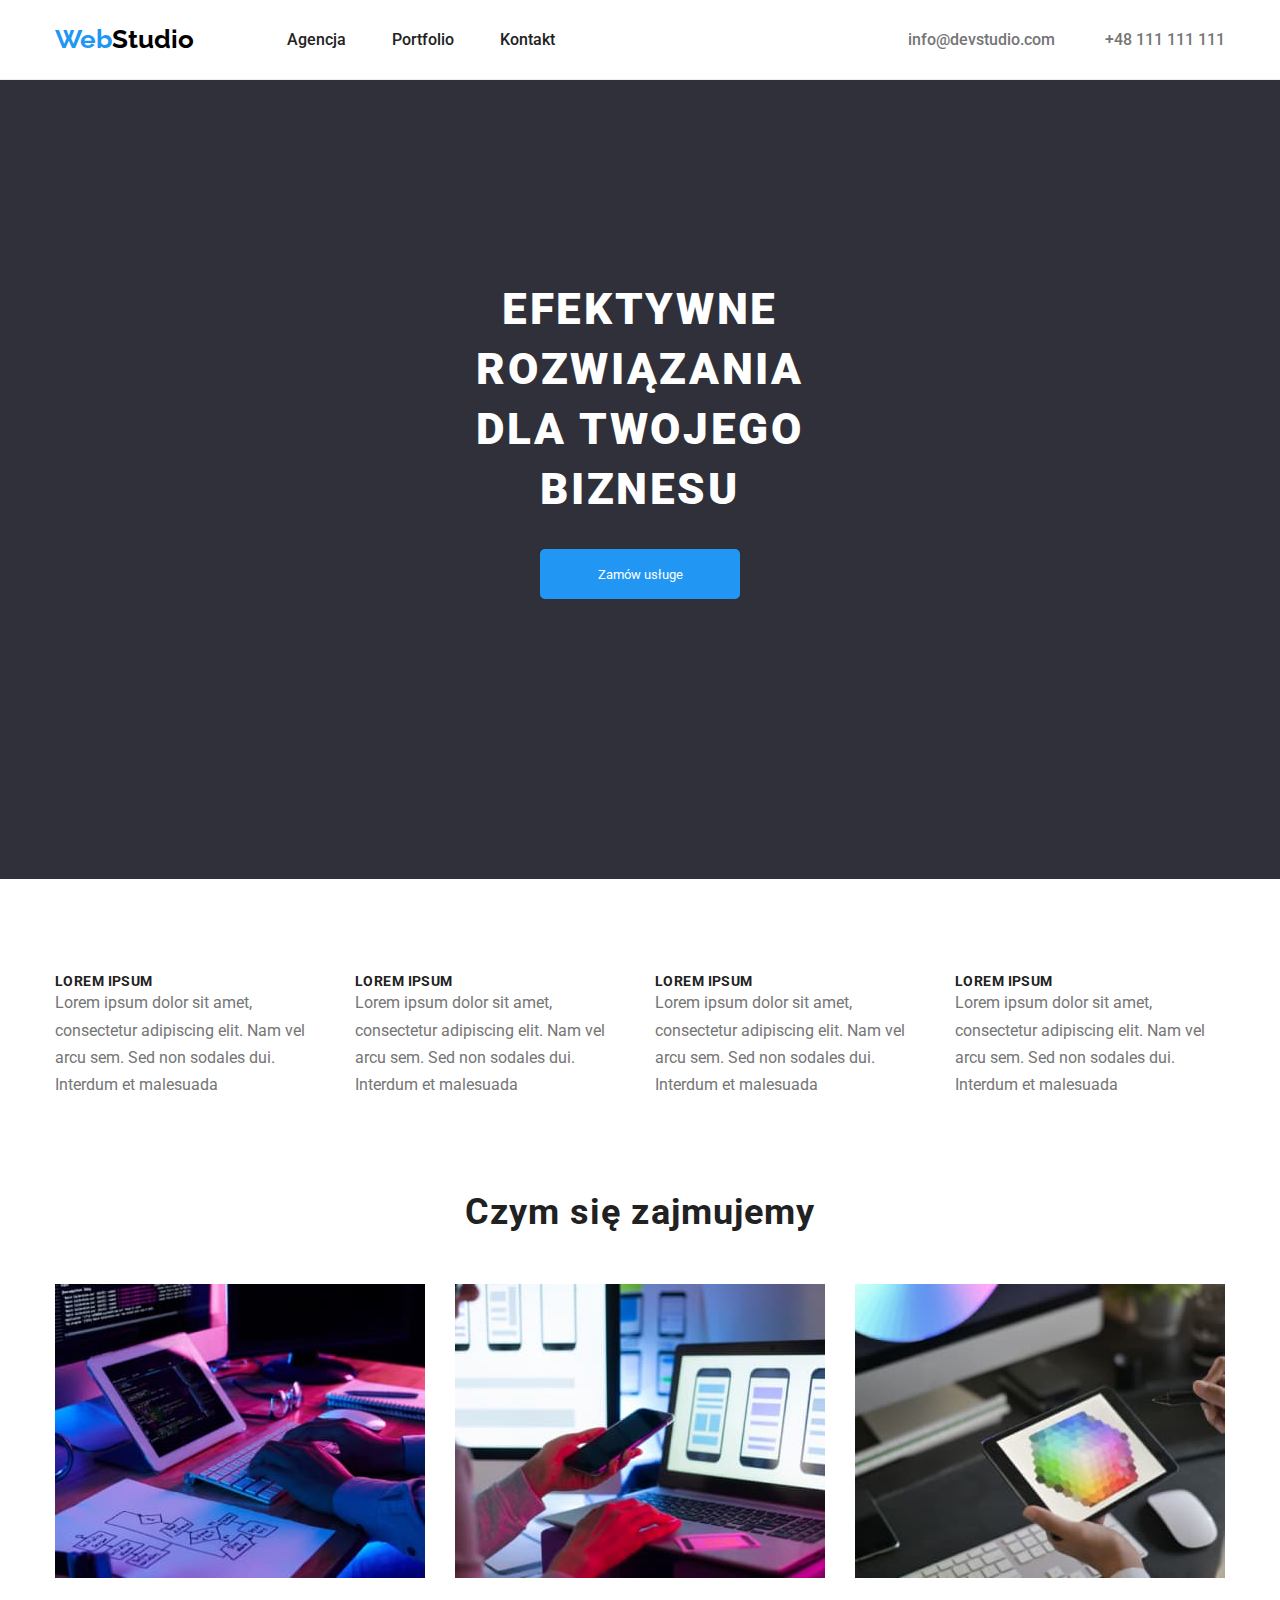
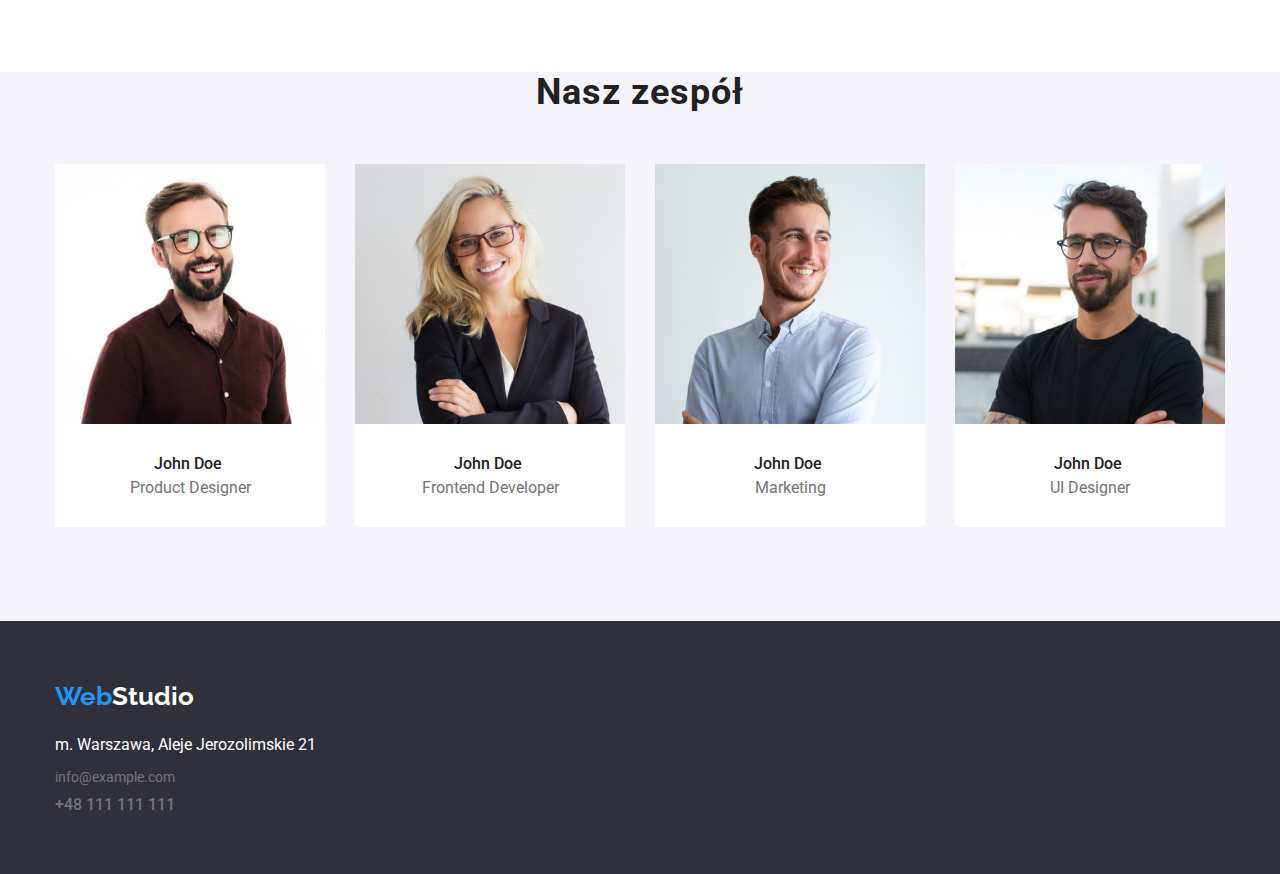
==== commit d7fe153f: "Final Job" ====
--- a/index.html
+++ b/index.html
@@ -25,14 +25,16 @@
                         >
                         <ul class="nav-list">
                             <li>
-                                <a class="link" href="index.html">Agencja</a>
+                                <a class="nav-link" href="index.html"
+                                    >Agencja</a
+                                >
                             </li>
                             <li>
-                                <a class="link" href="portfolio.html"
+                                <a class="nav-link" href="portfolio.html"
                                     >Portfolio</a
                                 >
                             </li>
-                            <li><a class="link" href="#">Kontakt</a></li>
+                            <li><a class="nav-link" href="#">Kontakt</a></li>
                         </ul>
                     </nav>
                     <div>
@@ -150,7 +152,7 @@
                             />
 
                             <h3>John Doe</h3>
-                            <p>Product Designer</p>
+                            <p>Frontend Developer</p>
                         </li>
                         <li>
                             <img
@@ -160,7 +162,7 @@
                                 height="260"
                             />
                             <h3>John Doe</h3>
-                            <p>Product Designer</p>
+                            <p>Marketing</p>
                         </li>
                         <li>
                             <img
@@ -170,7 +172,7 @@
                                 height="260"
                             />
                             <h3>John Doe</h3>
-                            <p>Product Designer</p>
+                            <p>UI Designer</p>
                         </li>
                     </ul>
                 </div>
@@ -192,9 +194,7 @@
                             >
                         </li>
                         <li>
-                            <a
-                                class="link-kontakt"
-                                href="mailto:info@example.com"
+                            <a class="mail-class" href="mailto:info@example.com"
                                 >info@example.com</a
                             >
                         </li>
--- a/css/styles.css
+++ b/css/styles.css
@@ -37,6 +37,9 @@
     padding: 0 15px;
     margin: 0 auto;
 }
+.section {
+    padding: 94px 0;
+}
 img {
     vertical-align: middle;
 }
@@ -61,12 +64,73 @@
 .container a {
     text-decoration: none;
 }
-/* STYLE-SECTION */
-
+.link-kontakt {
+    color: var(--text-color);
+    font-weight: 500;
+    cursor: pointer;
+}
+.link-kontakt:hover,
+.link-kontakt:focus {
+    color: var(--style-color);
+}
+/*-----Heder-----*/
+.logo {
+    font-family: 'Raleway';
+    font-weight: 700;
+    font-size: 26px;
+    color: var(--style-color);
+    margin-right: 93px;
+}
+.log-dark {
+    color: #000000;
+}
+.header-wrapper {
+    border-bottom: 1px solid #ececec;
+    padding-top: 24px;
+    padding-bottom: 25px;
+}
+.header-wrapper nav {
+    display: flex;
+    align-items: center;
+}
+.header-wrapper .container {
+    display: flex;
+    justify-content: space-between;
+    align-items: center;
+}
+.nav-wrapper {
+    display: flex;
+    justify-content: space-between;
+}
+.nav-list {
+    display: flex;
+    justify-content: space-between;
+    gap: 46px;
+}
+.nav-wrapper + div {
+    display: flex;
+    gap: 50px;
+}
+.nav-link {
+    font-weight: 500;
+    line-height: 16px;
+    color: var(--main-color);
+    list-style-type: none;
+}
+.link-current {
+    color: var(--style-color);
+    font-weight: 500;
+}
+.nav-link:hover,
+.nav-link:focus {
+    color: var(--style-color);
+}
+
+/*-----MAIN-INDEX-----*/
 .frist-section {
     background-color: var(--second-background-color);
     color: var(--main-bright-color);
-    padding: 200px 94px 280px 94px;
+    padding: 200px 452px 280px 452px;
     display: flex;
     flex-direction: column;
     align-items: center;
@@ -89,11 +153,11 @@
     background-color: var(--style-color);
     color: var(--main-bright-color);
     margin-top: 30px;
+    font-family: 'Roboto';
 }
 .nasze-atuty {
     display: flex;
     gap: 30px;
-    padding-top: 94px;
 }
 .nasze-atuty > li > h3 {
     font-family: 'Roboto';
@@ -112,37 +176,7 @@
 .third-section {
     background-color: var(--style-color3);
 }
-.footer-section {
-    background-color: var(--second-background-color);
-    padding: 60px 0;
-}
-.footer-section address {
-    font-style: normal;
-}
-.footer-section ul {
-    margin-top: 20px;
-    display: flex;
-    flex-direction: column;
-    gap: 9px;
-}
-
-.link {
-    font-weight: 500;
-    line-height: 16px;
-    color: var(--main-color);
-    list-style-type: none;
-}
-.link-current {
-    color: var(--style-color);
-    font-weight: 500;
-}
-
-.link:hover {
-    color: var(--style-color);
-}
-.link:focus {
-    color: var(--style-color);
-}
+
 .h2-tittle {
     font-family: 'Roboto';
 
@@ -154,31 +188,40 @@
 
     color: var(--main-color);
     padding-bottom: 50px;
-    padding-top: 94px;
-}
-.link-kontakt {
-    color: var(--text-color);
+    margin-top: -94px;
+}
+.ul-pictures {
+    display: flex;
+    justify-content: center;
+    gap: 30px;
+    padding-bottom: 94px;
+}
+
+.employess {
+    display: flex;
+    flex-wrap: nowrap;
+
+    gap: 30px;
+    padding-bottom: 94px;
+}
+.employess > li {
+    justify-content: center;
+    background-color: var(--main-bright-color);
+    border-radius: 4px;
+}
+.employess > li > h3 {
+    padding: 30px 99px 5px 99px;
     font-weight: 500;
-    cursor: pointer;
-}
-.link-kontakt:hover,
-.link-kontakt:focus {
-    color: var(--style-color);
-}
-
-.logo {
-    font-family: 'Raleway';
-    font-weight: 700;
-    font-size: 26px;
-    color: var(--style-color);
-    margin-right: 93px;
-}
-.log-dark {
-    color: #000000;
-}
-.log-bright {
-    color: var(--main-bright-color);
-}
+    font-size: 16px;
+}
+.employess > li > p {
+    padding-bottom: 30px;
+    font-size: 16px;
+    color: var(--text-color);
+    display: flex;
+    justify-content: center;
+}
+/*-----MAIN-PORTFOLIO */
 .buttons {
     display: flex;
     justify-content: center;
@@ -204,21 +247,6 @@
     background-color: var(--style-color);
 }
 
-.adress-style {
-    line-height: 1.7em;
-    color: var(--main-bright-color);
-}
-
-.mail-class {
-    text-decoration-line: underline;
-    font-size: 14px;
-    color: var(--text-color);
-}
-.mail-class:hover,
-.mail-class:focus {
-    color: var(--style-color);
-}
-
 .buttons-set {
     display: flex;
     flex-wrap: wrap;
@@ -249,71 +277,39 @@
     color: var(--text-color);
     margin: 4px 4px 20px 24px;
 }
-.header-wrapper {
-    border-bottom: 1px solid #ececec;
-    padding-top: 24px;
-    padding-bottom: 25px;
-}
-.header-wrapper nav {
-    display: flex;
-    align-items: center;
-}
-.header-wrapper .container {
-    display: flex;
-    justify-content: space-between;
-    align-items: center;
-}
-.nav-wrapper {
-    display: flex;
-    justify-content: space-between;
-}
-.nav-list {
-    display: flex;
-    justify-content: space-between;
-    gap: 46px;
-}
-.nav-wrapper + div {
-    display: flex;
-    gap: 50px;
-}
-
-.ul-wrapper {
-    display: flex;
-    margin-left: 93px;
-}
-.ul-wrapper > li {
-    margin-left: 46px;
-    margin-bottom: 126px;
-}
+
 .cards-items {
     margin-top: 94px;
     margin-bottom: 94px;
 }
-.ul-pictures {
-    display: flex;
-    justify-content: center;
-    gap: 30px;
-    padding-bottom: 94px;
-}
-.employess {
-    display: flex;
-    flex-wrap: wrap;
-    gap: 30px;
-    padding-bottom: 94px;
-}
-.employess > li {
-    justify-content: center;
-    background-color: var(--main-bright-color);
-    border-radius: 4px;
-}
-.employess > li > h3 {
-    padding: 30px 99px 5px 99px;
-    font-weight: 500;
-    font-size: 16px;
-}
-.employess > li > p {
-    padding: 5px 70px 30px 70px;
-    font-size: 16px;
-    color: var(--text-color);
-    justify-content: center;
-}
+
+/*-----FOOTER-----*/
+.footer-section {
+    background-color: var(--second-background-color);
+    padding: 60px 0;
+}
+.footer-section address {
+    font-style: normal;
+}
+.footer-section ul {
+    margin-top: 20px;
+    display: flex;
+    flex-direction: column;
+    gap: 9px;
+}
+.adress-style {
+    line-height: 1.7em;
+    color: var(--main-bright-color);
+}
+.log-bright {
+    color: var(--main-bright-color);
+}
+.mail-class {
+    text-decoration-line: underline;
+    font-size: 14px;
+    color: var(--text-color);
+}
+.mail-class:hover,
+.mail-class:focus {
+    color: var(--style-color);
+}
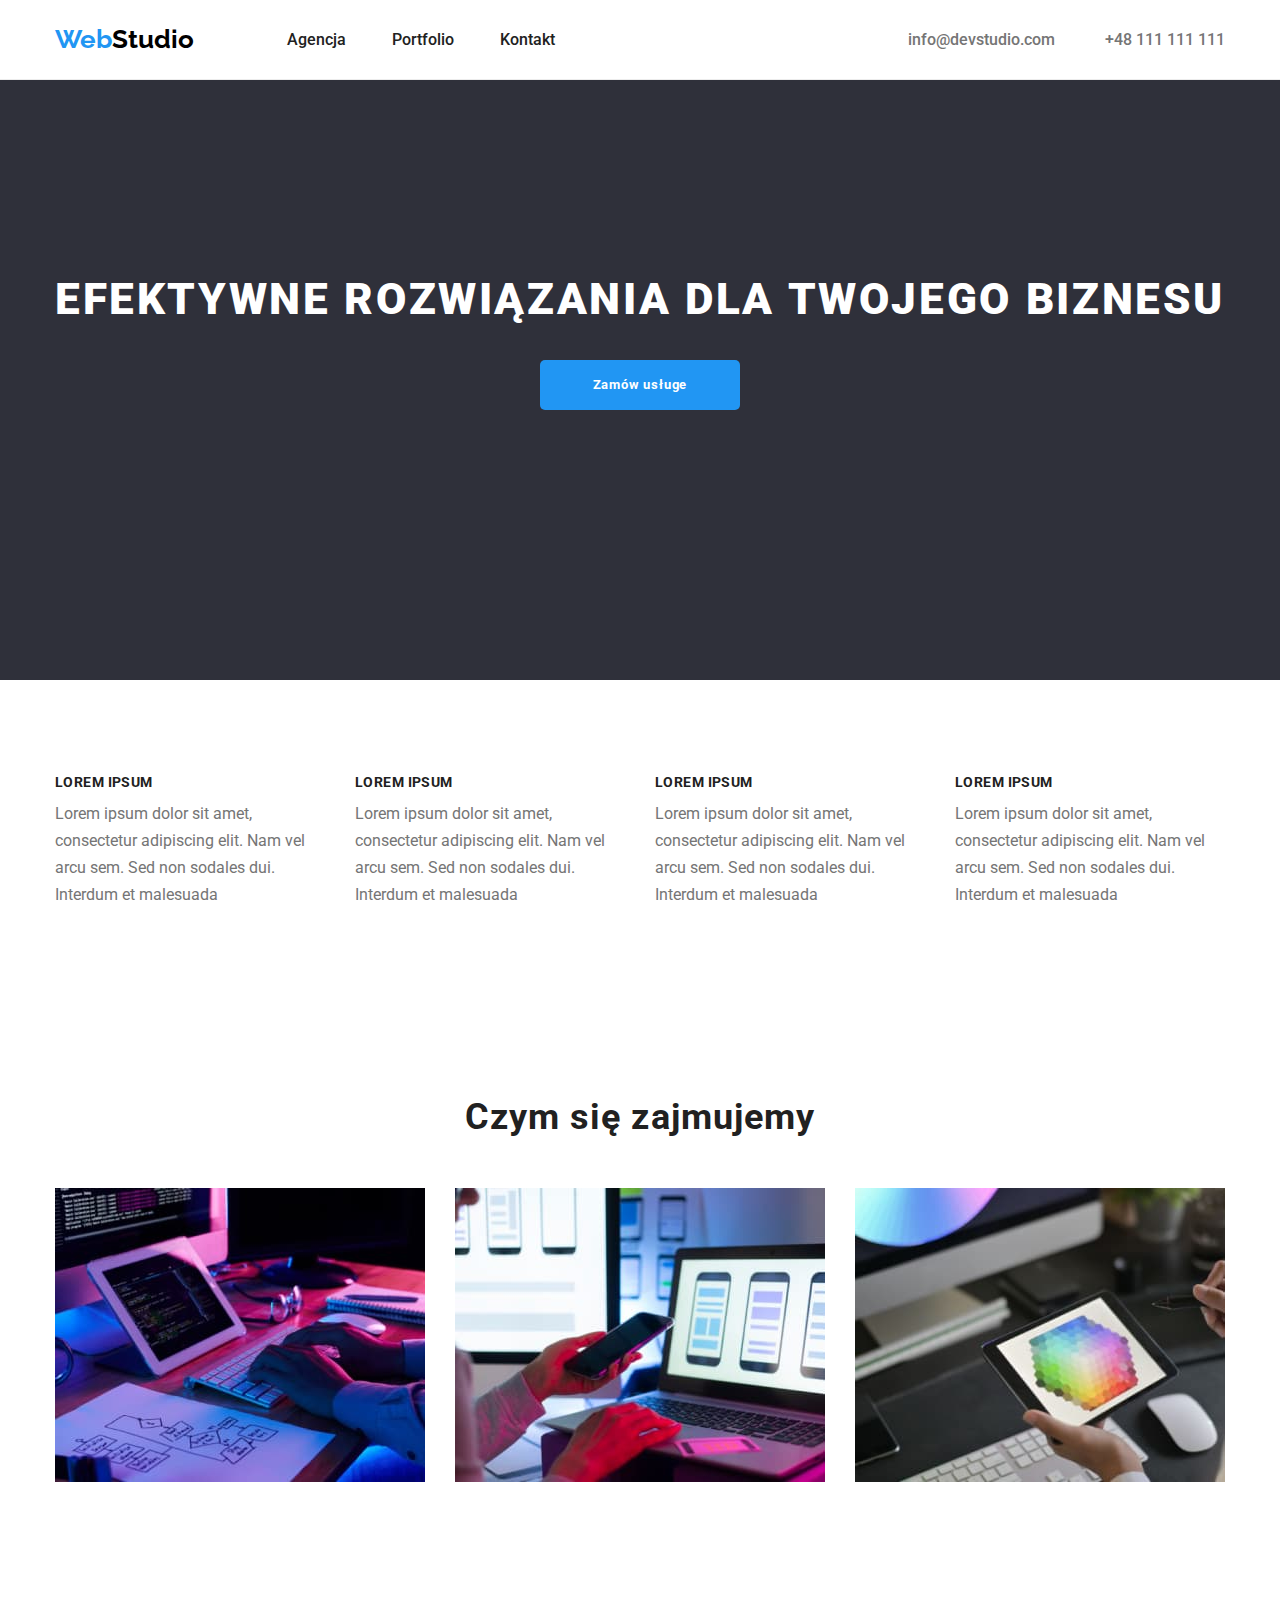
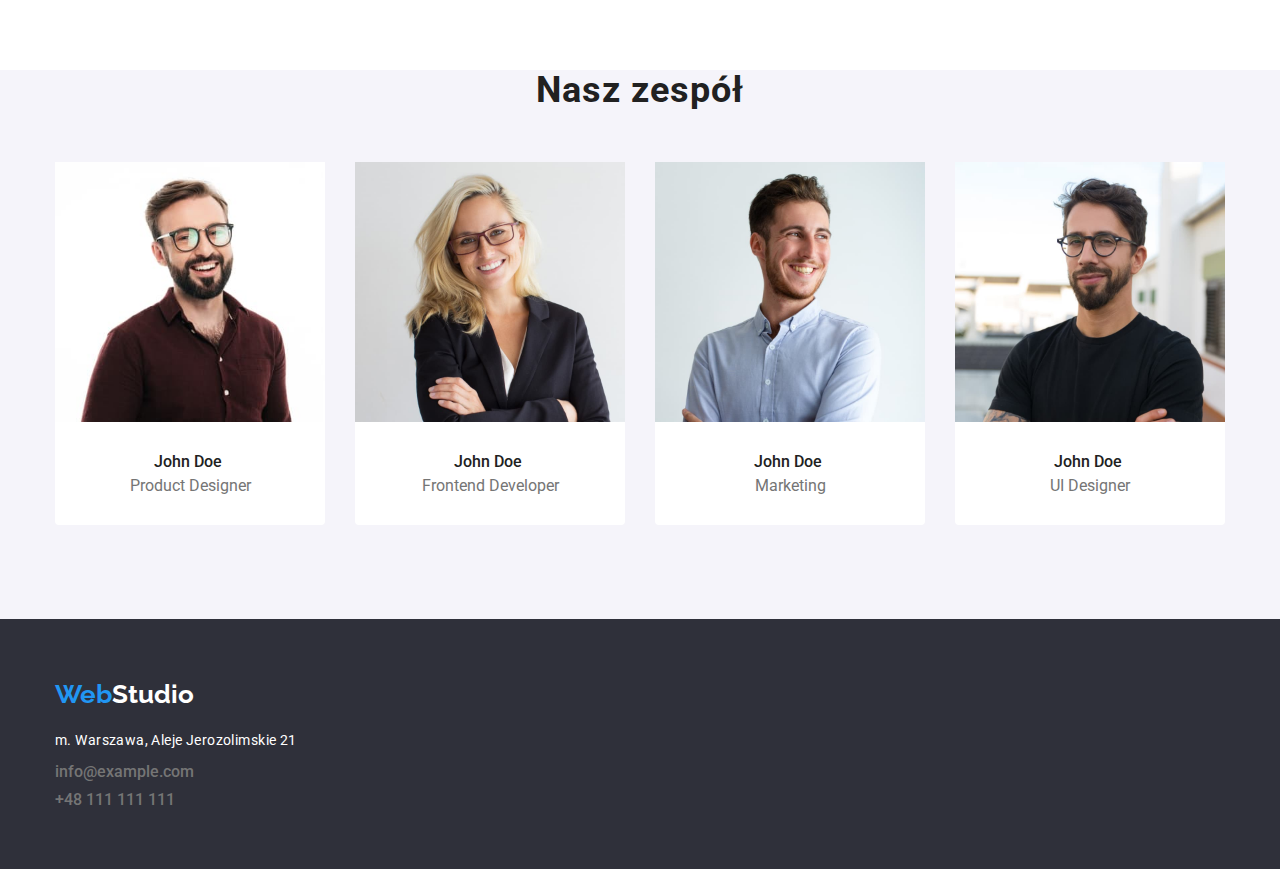
==== commit 2d10036a: "Another" ====
--- a/index.html
+++ b/index.html
@@ -49,18 +49,19 @@
             </header>
         </header>
         <main>
-            <div class="frist-section">
-                <h1 class="title-clas">
-                    efektywne rozwiązania dla twojego biznesu
-                </h1>
-                <button type="button">Zamów usługe</button>
-            </div>
-
+            <section class="section dark-back">
+                <div class="first-section">
+                    <h1 class="title-clas">
+                        efektywne rozwiązania dla twojego biznesu
+                    </h1>
+                    <button type="button">Zamów usługe</button>
+                </div>
+            </section>
             <section class="section">
                 <div class="container">
                     <h2 class="visually-hidden">nasze atuty</h2>
 
-                    <ul class="nasze-atuty">
+                    <ul class="our-strengths">
                         <li>
                             <h3>LOREM IPSUM</h3>
                             <p>
@@ -194,7 +195,9 @@
                             >
                         </li>
                         <li>
-                            <a class="mail-class" href="mailto:info@example.com"
+                            <a
+                                class="link-kontakt"
+                                href="mailto:info@example.com"
                                 >info@example.com</a
                             >
                         </li>
--- a/css/styles.css
+++ b/css/styles.css
@@ -127,11 +127,16 @@
 }
 
 /*-----MAIN-INDEX-----*/
-.frist-section {
+.dark-back {
     background-color: var(--second-background-color);
-    color: var(--main-bright-color);
-    padding: 200px 452px 280px 452px;
-    display: flex;
+}
+.first-section {
+    background-color: var(--second-background-color);
+    color: var(--main-bright-color);
+    padding-top: 96px;
+    padding-bottom: 176px;
+    display: flex;
+
     flex-direction: column;
     align-items: center;
     justify-content: center;
@@ -144,7 +149,7 @@
     letter-spacing: 0.06em;
     text-transform: uppercase;
 }
-.frist-section > button {
+.first-section > button {
     box-sizing: border-box;
     width: 200px;
     height: 50px;
@@ -154,22 +159,25 @@
     color: var(--main-bright-color);
     margin-top: 30px;
     font-family: 'Roboto';
-}
-.nasze-atuty {
+    cursor: pointer;
+    font-weight: 700;
+    letter-spacing: 0.06em;
+}
+.our-strengths {
     display: flex;
     gap: 30px;
 }
-.nasze-atuty > li > h3 {
-    font-family: 'Roboto';
+.our-strengths > li > h3 {
+    font-family: 'Roboto';
+    font-style: normal;
     font-weight: 700;
     font-size: 14px;
-    line-height: 16px;
     letter-spacing: 0.03em;
     text-transform: uppercase;
     color: var(--main-color);
-}
-.nasze-atuty > li > p {
-    font-weight: 400;
+    margin-bottom: 10px;
+}
+.our-strengths > li > p {
     line-height: 1.7em;
     color: var(--text-color);
 }
@@ -188,7 +196,6 @@
 
     color: var(--main-color);
     padding-bottom: 50px;
-    margin-top: -94px;
 }
 .ul-pictures {
     display: flex;
@@ -271,7 +278,6 @@
     letter-spacing: 0.06em;
 }
 .cards > li > div > p {
-    font-weight: 400;
     font-size: 16px;
     line-height: 1.85em;
     color: var(--text-color);
@@ -298,6 +304,9 @@
     gap: 9px;
 }
 .adress-style {
+    font-size: 14px;
+    line-height: 1.7%;
+    letter-spacing: 0.03em;
     line-height: 1.7em;
     color: var(--main-bright-color);
 }
@@ -305,9 +314,12 @@
     color: var(--main-bright-color);
 }
 .mail-class {
-    text-decoration-line: underline;
+    text-decoration-line: underline !important ;
     font-size: 14px;
     color: var(--text-color);
+
+    font-weight: 500;
+    line-height: 1.7%;
 }
 .mail-class:hover,
 .mail-class:focus {
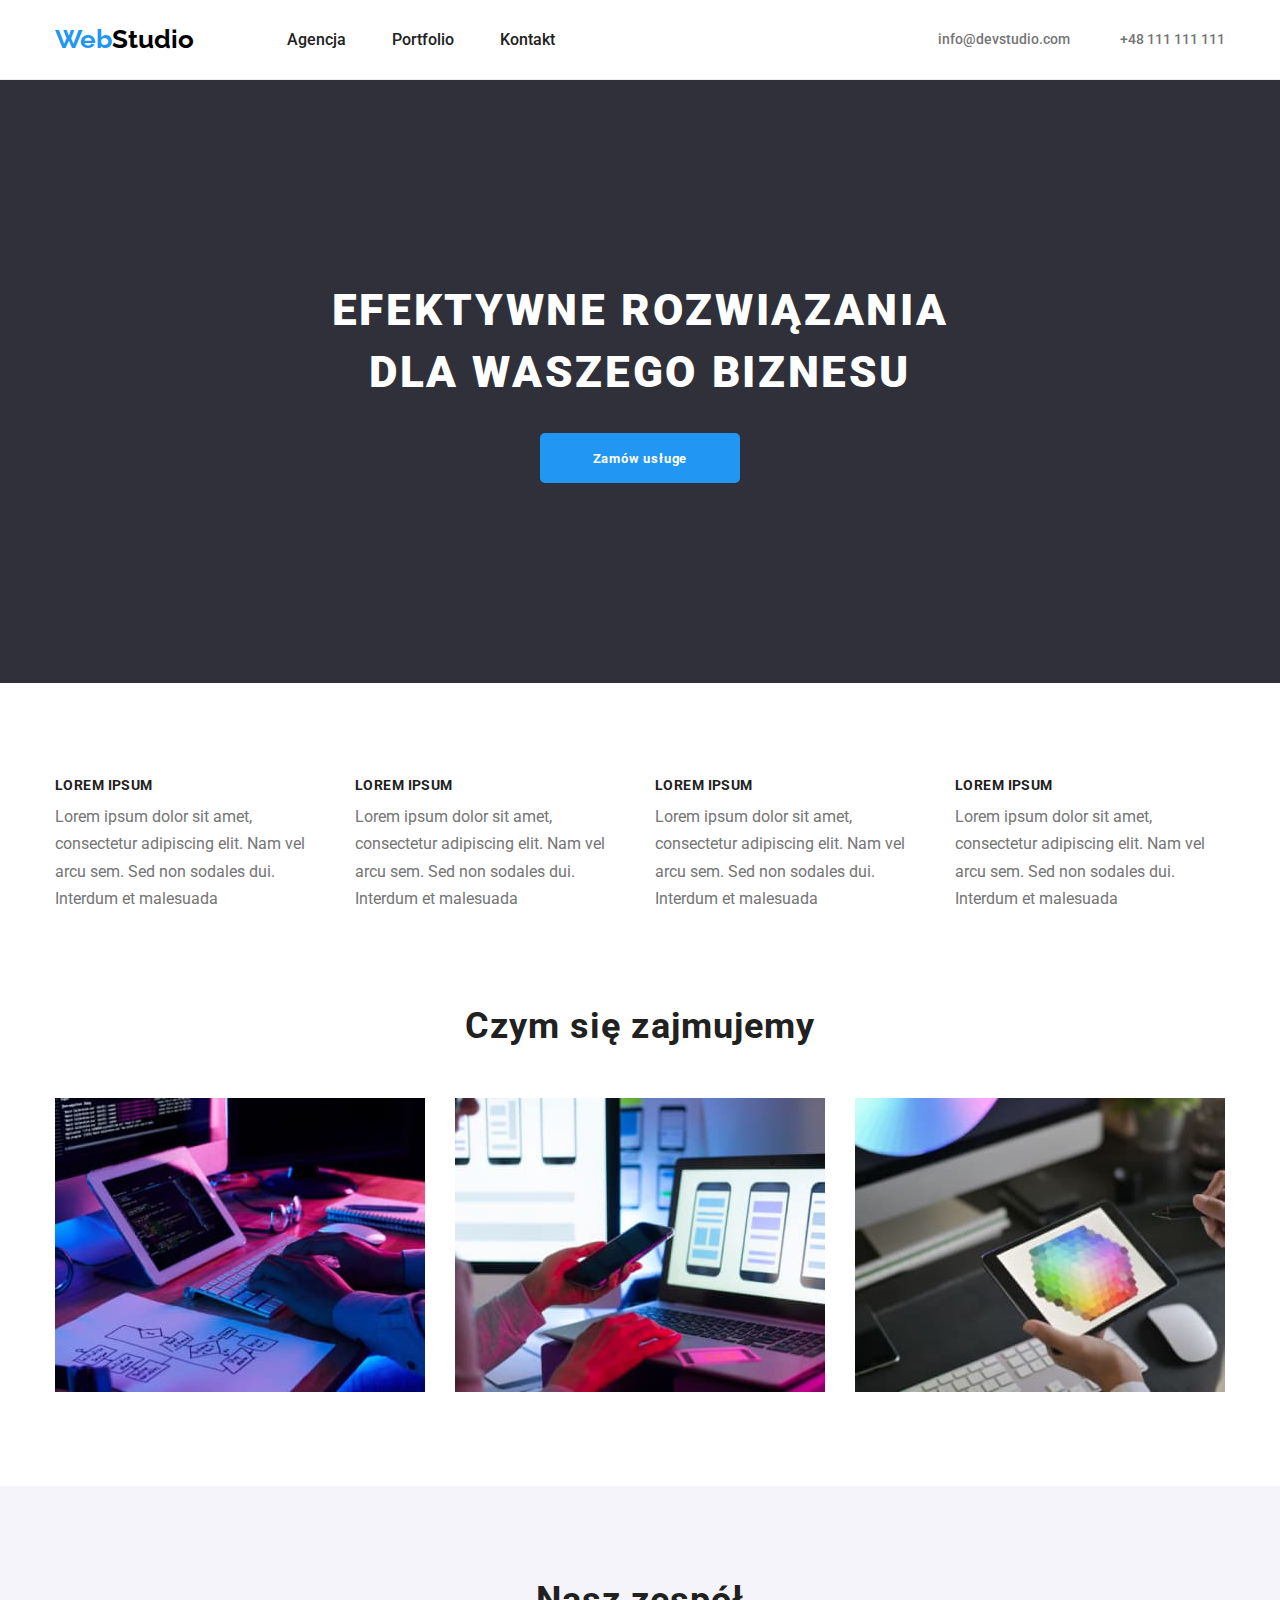
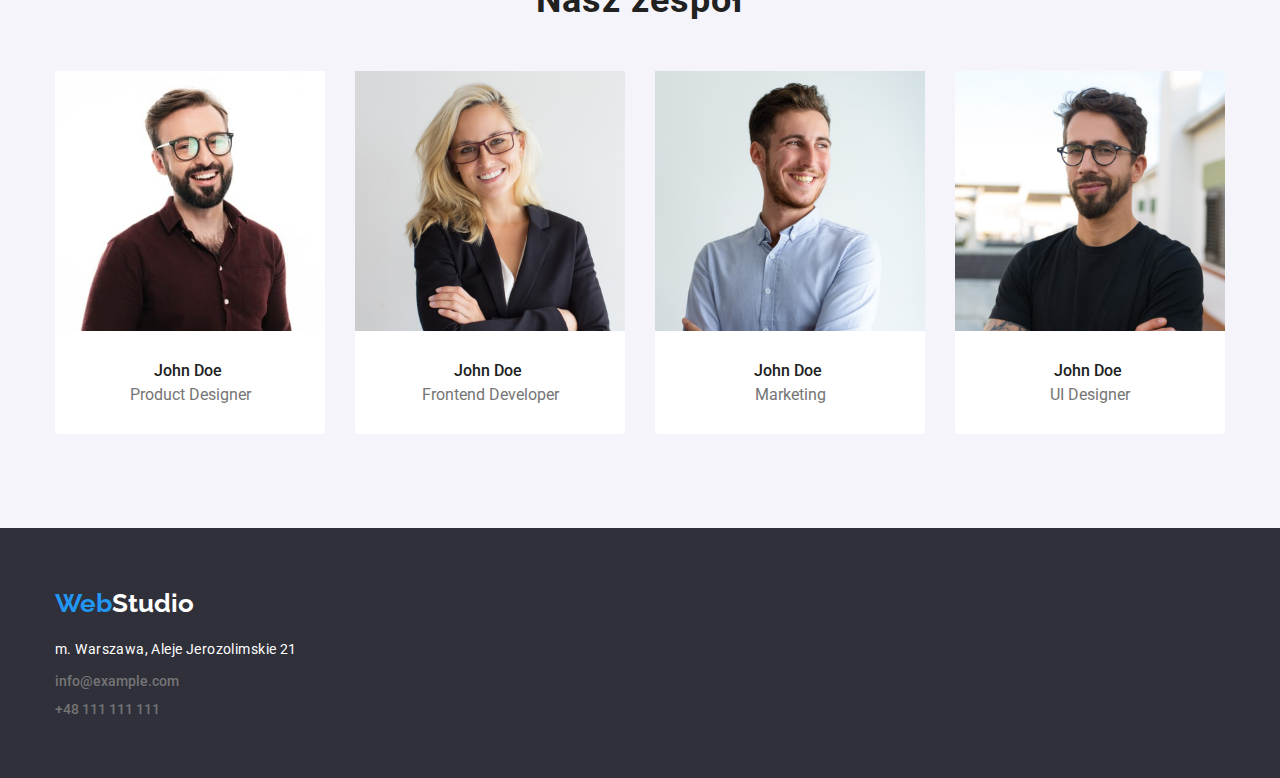
==== commit 63067760: "JEst" ====
--- a/index.html
+++ b/index.html
@@ -52,7 +52,7 @@
             <section class="section dark-back">
                 <div class="first-section">
                     <h1 class="title-clas">
-                        efektywne rozwiązania dla twojego biznesu
+                        efektywne rozwiązania dla waszego biznesu
                     </h1>
                     <button type="button">Zamów usługe</button>
                 </div>
@@ -97,7 +97,7 @@
                     </ul>
                 </div>
             </section>
-            <section class="section">
+            <section class="section class-size">
                 <div class="container">
                     <h2 class="h2-tittle">Czym się zajmujemy</h2>
                     <ul class="ul-pictures">
@@ -129,7 +129,7 @@
                     </ul>
                 </div>
             </section>
-            <section class="third-section">
+            <section class="section third-section">
                 <div class="container">
                     <h2 class="h2-tittle">Nasz zespół</h2>
                     <ul class="employess">
--- a/css/styles.css
+++ b/css/styles.css
@@ -28,7 +28,7 @@
     padding: 0;
 }
 body {
-    font-family: 'Roboto';
+    font-family: 'Roboto', sans-serif;
     color: var(--main-color);
     margin: 0;
 }
@@ -61,13 +61,13 @@
     clip: rect(0 0 0 0);
     overflow: hidden;
 }
-.container a {
-    text-decoration: none;
-}
+
 .link-kontakt {
     color: var(--text-color);
     font-weight: 500;
     cursor: pointer;
+    font-size: 14px;
+    text-decoration: none;
 }
 .link-kontakt:hover,
 .link-kontakt:focus {
@@ -80,6 +80,7 @@
     font-size: 26px;
     color: var(--style-color);
     margin-right: 93px;
+    text-decoration: none;
 }
 .log-dark {
     color: #000000;
@@ -116,10 +117,12 @@
     line-height: 16px;
     color: var(--main-color);
     list-style-type: none;
+    text-decoration: none;
 }
 .link-current {
     color: var(--style-color);
     font-weight: 500;
+    text-decoration: none;
 }
 .nav-link:hover,
 .nav-link:focus {
@@ -129,27 +132,28 @@
 /*-----MAIN-INDEX-----*/
 .dark-back {
     background-color: var(--second-background-color);
+    padding-top: 200px;
+    padding-bottom: 200px;
+    display: flex;
+    justify-content: center;
+    align-items: center;
 }
 .first-section {
     background-color: var(--second-background-color);
     color: var(--main-bright-color);
-    padding-top: 96px;
-    padding-bottom: 176px;
-    display: flex;
-
-    flex-direction: column;
-    align-items: center;
-    justify-content: center;
+    text-align: center;
+    width: 700px;
 }
 .title-clas {
     font-weight: 900;
     font-size: 44px;
-    line-height: 1.36em;
+    line-height: 1.4em;
     text-align: center;
     letter-spacing: 0.06em;
     text-transform: uppercase;
 }
 .first-section > button {
+    font-family: 'Roboto', sans-serif;
     box-sizing: border-box;
     width: 200px;
     height: 50px;
@@ -158,17 +162,18 @@
     background-color: var(--style-color);
     color: var(--main-bright-color);
     margin-top: 30px;
-    font-family: 'Roboto';
     cursor: pointer;
     font-weight: 700;
     letter-spacing: 0.06em;
 }
+.class-size {
+    margin-top: -94px;
+}
 .our-strengths {
     display: flex;
     gap: 30px;
 }
 .our-strengths > li > h3 {
-    font-family: 'Roboto';
     font-style: normal;
     font-weight: 700;
     font-size: 14px;
@@ -178,16 +183,15 @@
     margin-bottom: 10px;
 }
 .our-strengths > li > p {
-    line-height: 1.7em;
+    line-height: 1.7;
     color: var(--text-color);
 }
 .third-section {
     background-color: var(--style-color3);
+    margin-bottom: 0;
 }
 
 .h2-tittle {
-    font-family: 'Roboto';
-
     font-weight: 700;
     font-size: 36px;
     line-height: 1.16;
@@ -201,15 +205,12 @@
     display: flex;
     justify-content: center;
     gap: 30px;
-    padding-bottom: 94px;
 }
 
 .employess {
     display: flex;
     flex-wrap: nowrap;
-
     gap: 30px;
-    padding-bottom: 94px;
 }
 .employess > li {
     justify-content: center;
@@ -232,10 +233,9 @@
 .buttons {
     display: flex;
     justify-content: center;
+    font-family: 'Roboto', sans-serif;
 }
 .buttons > li > button {
-    font-family: 'Roboto';
-
     font-weight: 700;
     font-size: 16px;
     line-height: 1.88;
@@ -274,12 +274,12 @@
     padding: 20px 24px 4px 24px;
     font-weight: 700;
     font-size: 18px;
-    line-height: 2em;
+    line-height: 2;
     letter-spacing: 0.06em;
 }
 .cards > li > div > p {
     font-size: 16px;
-    line-height: 1.85em;
+    line-height: 1.85;
     color: var(--text-color);
     margin: 4px 4px 20px 24px;
 }
@@ -305,21 +305,20 @@
 }
 .adress-style {
     font-size: 14px;
-    line-height: 1.7%;
+    line-height: 1.7;
     letter-spacing: 0.03em;
-    line-height: 1.7em;
-    color: var(--main-bright-color);
+    color: var(--main-bright-color);
+    text-decoration: none;
 }
 .log-bright {
     color: var(--main-bright-color);
 }
 .mail-class {
-    text-decoration-line: underline !important ;
     font-size: 14px;
     color: var(--text-color);
-
-    font-weight: 500;
-    line-height: 1.7%;
+    text-decoration: underline;
+    font-weight: 500;
+    line-height: 1.7;
 }
 .mail-class:hover,
 .mail-class:focus {
